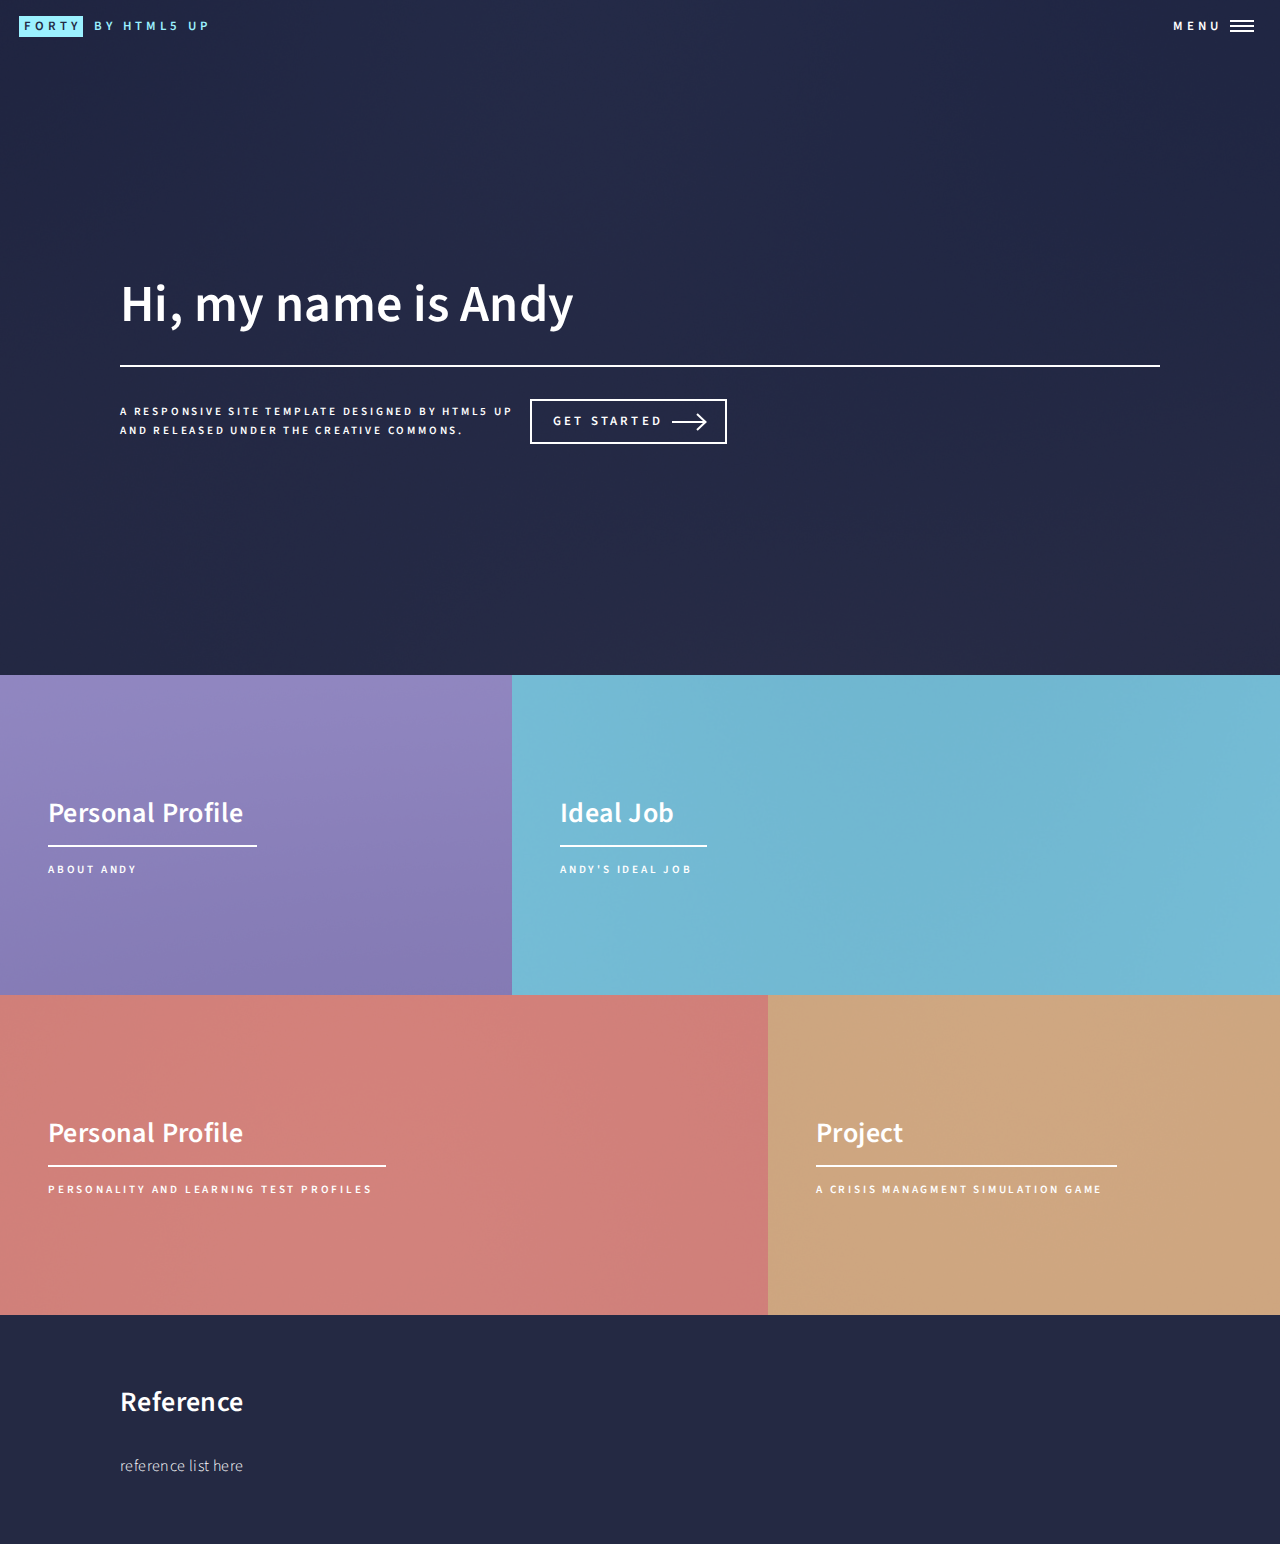
==== index.html @ 110678a3 "Content" ====
<!DOCTYPE HTML>
<!--
	Forty by HTML5 UP
	html5up.net | @ajlkn
	Free for personal and commercial use under the CCA 3.0 license (html5up.net/license)
-->
<html>
	<head>

		<title>Andy Morrell </title>
		<meta charset="utf-8" />
		<meta name="viewport" content="width=device-width, initial-scale=1, user-scalable=no" />
		<link rel="stylesheet" href="assets/css/main.css" />
		<noscript><link rel="stylesheet" href="assets/css/noscript.css" /></noscript>
	</head>
	<body class="is-preload">

		<!-- Wrapper -->
			<div id="wrapper">

				<!-- Header -->
				
					<header id="header" class="alt">
						<a href="index.html" class="logo"><strong>Forty</strong> <span>by HTML5 UP</span></a>
						<nav>
							<a href="#menu">Menu</a>
						</nav>
					</header>
				
				<!-- Menu -->
					<nav id="menu">
						<ul class="links">
							<li><a href="index.html">Home</a></li>
							<li><a href="landing.html">Personal Profile</a></li>
							<li><a href="job.html">Ideal Job</a></li>
							<li><a href="test.html">Personal Profile</a></li>
							<li><a href="project.html">Project</a></li>
						</ul>
					</nav>
				<!-- Banner -->
					<section id="banner" class="major">
						<div class="inner">
							<header class="major">
								<h1>Hi, my name is Andy</h1>
							</header>
							<div class="content">
								<p>A responsive site template designed by HTML5 UP<br />
								and released under the Creative Commons.</p>
								<ul class="actions">
									<li><a href="#one" class="button next scrolly">Get Started</a></li>
								</ul>
							</div>
						</div>
					</section>

				<!-- Main -->
					<div id="main">

						<!-- One -->
							<section id="one" class="tiles">
								<article>
									<span class="image">
										<img src="images/pic03.jpg" alt="" />
									</span>
									<header class="major">
										<h3><a href="landing.html" class="link">Personal Profile</a></h3>
										<p>About Andy</p>
									</header>
								</article>
								<article>
									<span class="image">
										<img src="images/pic04.jpg" alt="" />
									</span>
									<header class="major">
										<h3><a href="landing.html" class="link">Ideal Job</a></h3>
										<p>Andy's ideal job</p>
									</header>
								</article>
								<article>
									<span class="image">
										<img src="images/pic06.jpg" alt="" />
									</span>
									<header class="major">
										<h3><a href="landing.html" class="link">Personal Profile</a></h3>
										<p>Personality and learning test profiles</p>
									</header>
								</article>								
								<article>
									<span class="image">
										<img src="images/pic05.jpg" alt="" />
									</span>
									<header class="major">
										<h3><a href="landing.html" class="link">Project</a></h3>
										<p>A crisis managment simulation game</p>
									</header>
								</article>
							</section>
					</div>
				<!-- Footer -->
					<footer id="footer">
						<div class="inner">
							<header class="minor">
								<h2>Reference</h2>
							</header>
							<p>reference list here</p>
						</div>
					</footer>
			</div>

		<!-- Scripts -->
			<script src="assets/js/jquery.min.js"></script>
			<script src="assets/js/jquery.scrolly.min.js"></script>
			<script src="assets/js/jquery.scrollex.min.js"></script>
			<script src="assets/js/browser.min.js"></script>
			<script src="assets/js/breakpoints.min.js"></script>
			<script src="assets/js/util.js"></script>
			<script src="assets/js/main.js"></script>

	</body>
</html>
---- assets/css/main.css ----
@import url(fontawesome-all.min.css);
@import url("https://fonts.googleapis.com/css?family=Source+Sans+Pro:300,300italic,600,600italic");

/*
	Forty by HTML5 UP
	html5up.net | @ajlkn
	Free for personal and commercial use under the CCA 3.0 license (html5up.net/license)
*/

html, body, div, span, applet, object,
iframe, h1, h2, h3, h4, h5, h6, p, blockquote,
pre, a, abbr, acronym, address, big, cite,
code, del, dfn, em, img, ins, kbd, q, s, samp,
small, strike, strong, sub, sup, tt, var, b,
u, i, center, dl, dt, dd, ol, ul, li, fieldset,
form, label, legend, table, caption, tbody,
tfoot, thead, tr, th, td, article, aside,
canvas, details, embed, figure, figcaption,
footer, header, hgroup, menu, nav, output, ruby,
section, summary, time, mark, audio, video {
	margin: 0;
	padding: 0;
	border: 0;
	font-size: 100%;
	font: inherit;
	vertical-align: baseline;}

article, aside, details, figcaption, figure,
footer, header, hgroup, menu, nav, section {
	display: block;}

body {
	line-height: 1;
}

ol, ul {
	list-style: none;
}

blockquote, q {
	quotes: none;
}

	blockquote:before, blockquote:after, q:before, q:after {
		content: '';
		content: none;
	}

table {
	border-collapse: collapse;
	border-spacing: 0;
}

body {
	-webkit-text-size-adjust: none;
}

mark {
	background-color: transparent;
	color: inherit;
}

input::-moz-focus-inner {
	border: 0;
	padding: 0;
}

input, select, textarea {
	-moz-appearance: none;
	-webkit-appearance: none;
	-ms-appearance: none;
	appearance: none;
}

/* Basic */

	@-ms-viewport {
		width: device-width;
	}

	body {
		-ms-overflow-style: scrollbar;
	}

	@media screen and (max-width: 480px) {

		html, body {
			min-width: 320px;
		}

	}

	html {
		box-sizing: border-box;
	}

	*, *:before, *:after {
		box-sizing: inherit;
	}

	body {
		background: #242943;
	}

		body.is-preload *, body.is-preload *:before, body.is-preload *:after {
			-moz-animation: none !important;
			-webkit-animation: none !important;
			-ms-animation: none !important;
			animation: none !important;
			-moz-transition: none !important;
			-webkit-transition: none !important;
			-ms-transition: none !important;
			transition: none !important;
		}

/* Type */

	body, input, select, textarea {
		color: #ffffff;
		font-family: "Source Sans Pro", Helvetica, sans-serif;
		font-size: 17pt;
		font-weight: 300;
		letter-spacing: 0.025em;
		line-height: 1.65;
	}

		@media screen and (max-width: 1680px) {

			body, input, select, textarea {
				font-size: 14pt;
			}

		}

		@media screen and (max-width: 1280px) {

			body, input, select, textarea {
				font-size: 12pt;
			}

		}

		@media screen and (max-width: 360px) {

			body, input, select, textarea {
				font-size: 11pt;
			}

		}

	a {
		-moz-transition: color 0.2s ease-in-out, border-bottom-color 0.2s ease-in-out;
		-webkit-transition: color 0.2s ease-in-out, border-bottom-color 0.2s ease-in-out;
		-ms-transition: color 0.2s ease-in-out, border-bottom-color 0.2s ease-in-out;
		transition: color 0.2s ease-in-out, border-bottom-color 0.2s ease-in-out;
		border-bottom: dotted 1px;
		color: inherit;
		text-decoration: none;
	}

		a:hover {
			border-bottom-color: transparent;
			color: #9bf1ff !important;
		}

		a:active {
			color: #53e3fb !important;
		}

	strong, b {
		color: #ffffff;
		font-weight: 600;
	}

	em, i {
		font-style: italic;
	}

	p {
		margin: 0 0 2em 0;
	}

	h1, h2, h3, h4, h5, h6 {
		color: #ffffff;
		font-weight: 600;
		line-height: 1.65;
		margin: 0 0 1em 0;
	}

		h1 a, h2 a, h3 a, h4 a, h5 a, h6 a {
			color: inherit;
			border-bottom: 0;
		}

	h1 {
		font-size: 2.5em;
	}

	h2 {
		font-size: 1.75em;
	}

	h3 {
		font-size: 1.35em;
	}

	h4 {
		font-size: 1.1em;
	}

	h5 {
		font-size: 0.9em;
	}

	h6 {
		font-size: 0.7em;
	}

	@media screen and (max-width: 736px) {

		h1 {
			font-size: 2em;
		}

		h2 {
			font-size: 1.5em;
		}

		h3 {
			font-size: 1.25em;
		}

	}

	sub {
		font-size: 0.8em;
		position: relative;
		top: 0.5em;
	}

	sup {
		font-size: 0.8em;
		position: relative;
		top: -0.5em;
	}

	blockquote {
		border-left: solid 4px rgba(212, 212, 255, 0.1);
		font-style: italic;
		margin: 0 0 2em 0;
		padding: 0.5em 0 0.5em 2em;
	}

	code {
		background: rgba(212, 212, 255, 0.035);
		font-family: "Courier New", monospace;
		font-size: 0.9em;
		margin: 0 0.25em;
		padding: 0.25em 0.65em;
	}

	pre {
		-webkit-overflow-scrolling: touch;
		font-family: "Courier New", monospace;
		font-size: 0.9em;
		margin: 0 0 2em 0;
	}

		pre code {
			display: block;
			line-height: 1.75;
			padding: 1em 1.5em;
			overflow-x: auto;
		}

	hr {
		border: 0;
		border-bottom: solid 1px rgba(212, 212, 255, 0.1);
		margin: 2em 0;
	}

		hr.major {
			margin: 3em 0;
		}

	.align-left {
		text-align: left;
	}

	.align-center {
		text-align: center;
	}

	.align-right {
		text-align: right;
	}

/* Row */

	.row {
		display: flex;
		flex-wrap: wrap;
		box-sizing: border-box;
		align-items: stretch;
	}

		.row > * {
			box-sizing: border-box;
		}

		.row.gtr-uniform > * > :last-child {
			margin-bottom: 0;
		}

		.row.aln-left {
			justify-content: flex-start;
		}

		.row.aln-center {
			justify-content: center;
		}

		.row.aln-right {
			justify-content: flex-end;
		}

		.row.aln-top {
			align-items: flex-start;
		}

		.row.aln-middle {
			align-items: center;
		}

		.row.aln-bottom {
			align-items: flex-end;
		}

		.row > .imp {
			order: -1;
		}

		.row > .col-1 {
			width: 8.33333%;
		}

		.row > .off-1 {
			margin-left: 8.33333%;
		}

		.row > .col-2 {
			width: 16.66667%;
		}

		.row > .off-2 {
			margin-left: 16.66667%;
		}

		.row > .col-3 {
			width: 25%;
		}

		.row > .off-3 {
			margin-left: 25%;
		}

		.row > .col-4 {
			width: 33.33333%;
		}

		.row > .off-4 {
			margin-left: 33.33333%;
		}

		.row > .col-5 {
			width: 41.66667%;
		}

		.row > .off-5 {
			margin-left: 41.66667%;
		}

		.row > .col-6 {
			width: 50%;
		}

		.row > .off-6 {
			margin-left: 50%;
		}

		.row > .col-7 {
			width: 58.33333%;
		}

		.row > .off-7 {
			margin-left: 58.33333%;
		}

		.row > .col-8 {
			width: 66.66667%;
		}

		.row > .off-8 {
			margin-left: 66.66667%;
		}

		.row > .col-9 {
			width: 75%;
		}

		.row > .off-9 {
			margin-left: 75%;
		}

		.row > .col-10 {
			width: 83.33333%;
		}

		.row > .off-10 {
			margin-left: 83.33333%;
		}

		.row > .col-11 {
			width: 91.66667%;
		}

		.row > .off-11 {
			margin-left: 91.66667%;
		}

		.row > .col-12 {
			width: 100%;
		}

		.row > .off-12 {
			margin-left: 100%;
		}

		.row.gtr-0 {
			margin-top: 0;
			margin-left: 0em;
		}

			.row.gtr-0 > * {
				padding: 0 0 0 0em;
			}

			.row.gtr-0.gtr-uniform {
				margin-top: 0em;
			}

				.row.gtr-0.gtr-uniform > * {
					padding-top: 0em;
				}

		.row.gtr-25 {
			margin-top: 0;
			margin-left: -0.5em;
		}

			.row.gtr-25 > * {
				padding: 0 0 0 0.5em;
			}

			.row.gtr-25.gtr-uniform {
				margin-top: -0.5em;
			}

				.row.gtr-25.gtr-uniform > * {
					padding-top: 0.5em;
				}

		.row.gtr-50 {
			margin-top: 0;
			margin-left: -1em;
		}

			.row.gtr-50 > * {
				padding: 0 0 0 1em;
			}

			.row.gtr-50.gtr-uniform {
				margin-top: -1em;
			}

				.row.gtr-50.gtr-uniform > * {
					padding-top: 1em;
				}

		.row {
			margin-top: 0;
			margin-left: -2em;
		}

			.row > * {
				padding: 0 0 0 2em;
			}

			.row.gtr-uniform {
				margin-top: -2em;
			}

				.row.gtr-uniform > * {
					padding-top: 2em;
				}

		.row.gtr-150 {
			margin-top: 0;
			margin-left: -3em;
		}

			.row.gtr-150 > * {
				padding: 0 0 0 3em;
			}

			.row.gtr-150.gtr-uniform {
				margin-top: -3em;
			}

				.row.gtr-150.gtr-uniform > * {
					padding-top: 3em;
				}

		.row.gtr-200 {
			margin-top: 0;
			margin-left: -4em;
		}

			.row.gtr-200 > * {
				padding: 0 0 0 4em;
			}

			.row.gtr-200.gtr-uniform {
				margin-top: -4em;
			}

				.row.gtr-200.gtr-uniform > * {
					padding-top: 4em;
				}

		@media screen and (max-width: 1680px) {

			.row {
				display: flex;
				flex-wrap: wrap;
				box-sizing: border-box;
				align-items: stretch;
			}

				.row > * {
					box-sizing: border-box;
				}

				.row.gtr-uniform > * > :last-child {
					margin-bottom: 0;
				}

				.row.aln-left {
					justify-content: flex-start;
				}

				.row.aln-center {
					justify-content: center;
				}

				.row.aln-right {
					justify-content: flex-end;
				}

				.row.aln-top {
					align-items: flex-start;
				}

				.row.aln-middle {
					align-items: center;
				}

				.row.aln-bottom {
					align-items: flex-end;
				}

				.row > .imp-xlarge {
					order: -1;
				}

				.row > .col-1-xlarge {
					width: 8.33333%;
				}

				.row > .off-1-xlarge {
					margin-left: 8.33333%;
				}

				.row > .col-2-xlarge {
					width: 16.66667%;
				}

				.row > .off-2-xlarge {
					margin-left: 16.66667%;
				}

				.row > .col-3-xlarge {
					width: 25%;
				}

				.row > .off-3-xlarge {
					margin-left: 25%;
				}

				.row > .col-4-xlarge {
					width: 33.33333%;
				}

				.row > .off-4-xlarge {
					margin-left: 33.33333%;
				}

				.row > .col-5-xlarge {
					width: 41.66667%;
				}

				.row > .off-5-xlarge {
					margin-left: 41.66667%;
				}

				.row > .col-6-xlarge {
					width: 50%;
				}

				.row > .off-6-xlarge {
					margin-left: 50%;
				}

				.row > .col-7-xlarge {
					width: 58.33333%;
				}

				.row > .off-7-xlarge {
					margin-left: 58.33333%;
				}

				.row > .col-8-xlarge {
					width: 66.66667%;
				}

				.row > .off-8-xlarge {
					margin-left: 66.66667%;
				}

				.row > .col-9-xlarge {
					width: 75%;
				}

				.row > .off-9-xlarge {
					margin-left: 75%;
				}

				.row > .col-10-xlarge {
					width: 83.33333%;
				}

				.row > .off-10-xlarge {
					margin-left: 83.33333%;
				}

				.row > .col-11-xlarge {
					width: 91.66667%;
				}

				.row > .off-11-xlarge {
					margin-left: 91.66667%;
				}

				.row > .col-12-xlarge {
					width: 100%;
				}

				.row > .off-12-xlarge {
					margin-left: 100%;
				}

				.row.gtr-0 {
					margin-top: 0;
					margin-left: 0em;
				}

					.row.gtr-0 > * {
						padding: 0 0 0 0em;
					}

					.row.gtr-0.gtr-uniform {
						margin-top: 0em;
					}

						.row.gtr-0.gtr-uniform > * {
							padding-top: 0em;
						}

				.row.gtr-25 {
					margin-top: 0;
					margin-left: -0.5em;
				}

					.row.gtr-25 > * {
						padding: 0 0 0 0.5em;
					}

					.row.gtr-25.gtr-uniform {
						margin-top: -0.5em;
					}

						.row.gtr-25.gtr-uniform > * {
							padding-top: 0.5em;
						}

				.row.gtr-50 {
					margin-top: 0;
					margin-left: -1em;
				}

					.row.gtr-50 > * {
						padding: 0 0 0 1em;
					}

					.row.gtr-50.gtr-uniform {
						margin-top: -1em;
					}

						.row.gtr-50.gtr-uniform > * {
							padding-top: 1em;
						}

				.row {
					margin-top: 0;
					margin-left: -2em;
				}

					.row > * {
						padding: 0 0 0 2em;
					}

					.row.gtr-uniform {
						margin-top: -2em;
					}

						.row.gtr-uniform > * {
							padding-top: 2em;
						}

				.row.gtr-150 {
					margin-top: 0;
					margin-left: -3em;
				}

					.row.gtr-150 > * {
						padding: 0 0 0 3em;
					}

					.row.gtr-150.gtr-uniform {
						margin-top: -3em;
					}

						.row.gtr-150.gtr-uniform > * {
							padding-top: 3em;
						}

				.row.gtr-200 {
					margin-top: 0;
					margin-left: -4em;
				}

					.row.gtr-200 > * {
						padding: 0 0 0 4em;
					}

					.row.gtr-200.gtr-uniform {
						margin-top: -4em;
					}

						.row.gtr-200.gtr-uniform > * {
							padding-top: 4em;
						}

		}

		@media screen and (max-width: 1280px) {

			.row {
				display: flex;
				flex-wrap: wrap;
				box-sizing: border-box;
				align-items: stretch;
			}

				.row > * {
					box-sizing: border-box;
				}

				.row.gtr-uniform > * > :last-child {
					margin-bottom: 0;
				}

				.row.aln-left {
					justify-content: flex-start;
				}

				.row.aln-center {
					justify-content: center;
				}

				.row.aln-right {
					justify-content: flex-end;
				}

				.row.aln-top {
					align-items: flex-start;
				}

				.row.aln-middle {
					align-items: center;
				}

				.row.aln-bottom {
					align-items: flex-end;
				}

				.row > .imp-large {
					order: -1;
				}

				.row > .col-1-large {
					width: 8.33333%;
				}

				.row > .off-1-large {
					margin-left: 8.33333%;
				}

				.row > .col-2-large {
					width: 16.66667%;
				}

				.row > .off-2-large {
					margin-left: 16.66667%;
				}

				.row > .col-3-large {
					width: 25%;
				}

				.row > .off-3-large {
					margin-left: 25%;
				}

				.row > .col-4-large {
					width: 33.33333%;
				}

				.row > .off-4-large {
					margin-left: 33.33333%;
				}

				.row > .col-5-large {
					width: 41.66667%;
				}

				.row > .off-5-large {
					margin-left: 41.66667%;
				}

				.row > .col-6-large {
					width: 50%;
				}

				.row > .off-6-large {
					margin-left: 50%;
				}

				.row > .col-7-large {
					width: 58.33333%;
				}

				.row > .off-7-large {
					margin-left: 58.33333%;
				}

				.row > .col-8-large {
					width: 66.66667%;
				}

				.row > .off-8-large {
					margin-left: 66.66667%;
				}

				.row > .col-9-large {
					width: 75%;
				}

				.row > .off-9-large {
					margin-left: 75%;
				}

				.row > .col-10-large {
					width: 83.33333%;
				}

				.row > .off-10-large {
					margin-left: 83.33333%;
				}

				.row > .col-11-large {
					width: 91.66667%;
				}

				.row > .off-11-large {
					margin-left: 91.66667%;
				}

				.row > .col-12-large {
					width: 100%;
				}

				.row > .off-12-large {
					margin-left: 100%;
				}

				.row.gtr-0 {
					margin-top: 0;
					margin-left: 0em;
				}

					.row.gtr-0 > * {
						padding: 0 0 0 0em;
					}

					.row.gtr-0.gtr-uniform {
						margin-top: 0em;
					}

						.row.gtr-0.gtr-uniform > * {
							padding-top: 0em;
						}

				.row.gtr-25 {
					margin-top: 0;
					margin-left: -0.375em;
				}

					.row.gtr-25 > * {
						padding: 0 0 0 0.375em;
					}

					.row.gtr-25.gtr-uniform {
						margin-top: -0.375em;
					}

						.row.gtr-25.gtr-uniform > * {
							padding-top: 0.375em;
						}

				.row.gtr-50 {
					margin-top: 0;
					margin-left: -0.75em;
				}

					.row.gtr-50 > * {
						padding: 0 0 0 0.75em;
					}

					.row.gtr-50.gtr-uniform {
						margin-top: -0.75em;
					}

						.row.gtr-50.gtr-uniform > * {
							padding-top: 0.75em;
						}

				.row {
					margin-top: 0;
					margin-left: -1.5em;
				}

					.row > * {
						padding: 0 0 0 1.5em;
					}

					.row.gtr-uniform {
						margin-top: -1.5em;
					}

						.row.gtr-uniform > * {
							padding-top: 1.5em;
						}

				.row.gtr-150 {
					margin-top: 0;
					margin-left: -2.25em;
				}

					.row.gtr-150 > * {
						padding: 0 0 0 2.25em;
					}

					.row.gtr-150.gtr-uniform {
						margin-top: -2.25em;
					}

						.row.gtr-150.gtr-uniform > * {
							padding-top: 2.25em;
						}

				.row.gtr-200 {
					margin-top: 0;
					margin-left: -3em;
				}

					.row.gtr-200 > * {
						padding: 0 0 0 3em;
					}

					.row.gtr-200.gtr-uniform {
						margin-top: -3em;
					}

						.row.gtr-200.gtr-uniform > * {
							padding-top: 3em;
						}

		}

		@media screen and (max-width: 980px) {

			.row {
				display: flex;
				flex-wrap: wrap;
				box-sizing: border-box;
				align-items: stretch;
			}

				.row > * {
					box-sizing: border-box;
				}

				.row.gtr-uniform > * > :last-child {
					margin-bottom: 0;
				}

				.row.aln-left {
					justify-content: flex-start;
				}

				.row.aln-center {
					justify-content: center;
				}

				.row.aln-right {
					justify-content: flex-end;
				}

				.row.aln-top {
					align-items: flex-start;
				}

				.row.aln-middle {
					align-items: center;
				}

				.row.aln-bottom {
					align-items: flex-end;
				}

				.row > .imp-medium {
					order: -1;
				}

				.row > .col-1-medium {
					width: 8.33333%;
				}

				.row > .off-1-medium {
					margin-left: 8.33333%;
				}

				.row > .col-2-medium {
					width: 16.66667%;
				}

				.row > .off-2-medium {
					margin-left: 16.66667%;
				}

				.row > .col-3-medium {
					width: 25%;
				}

				.row > .off-3-medium {
					margin-left: 25%;
				}

				.row > .col-4-medium {
					width: 33.33333%;
				}

				.row > .off-4-medium {
					margin-left: 33.33333%;
				}

				.row > .col-5-medium {
					width: 41.66667%;
				}

				.row > .off-5-medium {
					margin-left: 41.66667%;
				}

				.row > .col-6-medium {
					width: 50%;
				}

				.row > .off-6-medium {
					margin-left: 50%;
				}

				.row > .col-7-medium {
					width: 58.33333%;
				}

				.row > .off-7-medium {
					margin-left: 58.33333%;
				}

				.row > .col-8-medium {
					width: 66.66667%;
				}

				.row > .off-8-medium {
					margin-left: 66.66667%;
				}

				.row > .col-9-medium {
					width: 75%;
				}

				.row > .off-9-medium {
					margin-left: 75%;
				}

				.row > .col-10-medium {
					width: 83.33333%;
				}

				.row > .off-10-medium {
					margin-left: 83.33333%;
				}

				.row > .col-11-medium {
					width: 91.66667%;
				}

				.row > .off-11-medium {
					margin-left: 91.66667%;
				}

				.row > .col-12-medium {
					width: 100%;
				}

				.row > .off-12-medium {
					margin-left: 100%;
				}

				.row.gtr-0 {
					margin-top: 0;
					margin-left: 0em;
				}

					.row.gtr-0 > * {
						padding: 0 0 0 0em;
					}

					.row.gtr-0.gtr-uniform {
						margin-top: 0em;
					}

						.row.gtr-0.gtr-uniform > * {
							padding-top: 0em;
						}

				.row.gtr-25 {
					margin-top: 0;
					margin-left: -0.375em;
				}

					.row.gtr-25 > * {
						padding: 0 0 0 0.375em;
					}

					.row.gtr-25.gtr-uniform {
						margin-top: -0.375em;
					}

						.row.gtr-25.gtr-uniform > * {
							padding-top: 0.375em;
						}

				.row.gtr-50 {
					margin-top: 0;
					margin-left: -0.75em;
				}

					.row.gtr-50 > * {
						padding: 0 0 0 0.75em;
					}

					.row.gtr-50.gtr-uniform {
						margin-top: -0.75em;
					}

						.row.gtr-50.gtr-uniform > * {
							padding-top: 0.75em;
						}

				.row {
					margin-top: 0;
					margin-left: -1.5em;
				}

					.row > * {
						padding: 0 0 0 1.5em;
					}

					.row.gtr-uniform {
						margin-top: -1.5em;
					}

						.row.gtr-uniform > * {
							padding-top: 1.5em;
						}

				.row.gtr-150 {
					margin-top: 0;
					margin-left: -2.25em;
				}

					.row.gtr-150 > * {
						padding: 0 0 0 2.25em;
					}

					.row.gtr-150.gtr-uniform {
						margin-top: -2.25em;
					}

						.row.gtr-150.gtr-uniform > * {
							padding-top: 2.25em;
						}

				.row.gtr-200 {
					margin-top: 0;
					margin-left: -3em;
				}

					.row.gtr-200 > * {
						padding: 0 0 0 3em;
					}

					.row.gtr-200.gtr-uniform {
						margin-top: -3em;
					}

						.row.gtr-200.gtr-uniform > * {
							padding-top: 3em;
						}

		}

		@media screen and (max-width: 736px) {

			.row {
				display: flex;
				flex-wrap: wrap;
				box-sizing: border-box;
				align-items: stretch;
			}

				.row > * {
					box-sizing: border-box;
				}

				.row.gtr-uniform > * > :last-child {
					margin-bottom: 0;
				}

				.row.aln-left {
					justify-content: flex-start;
				}

				.row.aln-center {
					justify-content: center;
				}

				.row.aln-right {
					justify-content: flex-end;
				}

				.row.aln-top {
					align-items: flex-start;
				}

				.row.aln-middle {
					align-items: center;
				}

				.row.aln-bottom {
					align-items: flex-end;
				}

				.row > .imp-small {
					order: -1;
				}

				.row > .col-1-small {
					width: 8.33333%;
				}

				.row > .off-1-small {
					margin-left: 8.33333%;
				}

				.row > .col-2-small {
					width: 16.66667%;
				}

				.row > .off-2-small {
					margin-left: 16.66667%;
				}

				.row > .col-3-small {
					width: 25%;
				}

				.row > .off-3-small {
					margin-left: 25%;
				}

				.row > .col-4-small {
					width: 33.33333%;
				}

				.row > .off-4-small {
					margin-left: 33.33333%;
				}

				.row > .col-5-small {
					width: 41.66667%;
				}

				.row > .off-5-small {
					margin-left: 41.66667%;
				}

				.row > .col-6-small {
					width: 50%;
				}

				.row > .off-6-small {
					margin-left: 50%;
				}

				.row > .col-7-small {
					width: 58.33333%;
				}

				.row > .off-7-small {
					margin-left: 58.33333%;
				}

				.row > .col-8-small {
					width: 66.66667%;
				}

				.row > .off-8-small {
					margin-left: 66.66667%;
				}

				.row > .col-9-small {
					width: 75%;
				}

				.row > .off-9-small {
					margin-left: 75%;
				}

				.row > .col-10-small {
					width: 83.33333%;
				}

				.row > .off-10-small {
					margin-left: 83.33333%;
				}

				.row > .col-11-small {
					width: 91.66667%;
				}

				.row > .off-11-small {
					margin-left: 91.66667%;
				}

				.row > .col-12-small {
					width: 100%;
				}

				.row > .off-12-small {
					margin-left: 100%;
				}

				.row.gtr-0 {
					margin-top: 0;
					margin-left: 0em;
				}

					.row.gtr-0 > * {
						padding: 0 0 0 0em;
					}

					.row.gtr-0.gtr-uniform {
						margin-top: 0em;
					}

						.row.gtr-0.gtr-uniform > * {
							padding-top: 0em;
						}

				.row.gtr-25 {
					margin-top: 0;
					margin-left: -0.3125em;
				}

					.row.gtr-25 > * {
						padding: 0 0 0 0.3125em;
					}

					.row.gtr-25.gtr-uniform {
						margin-top: -0.3125em;
					}

						.row.gtr-25.gtr-uniform > * {
							padding-top: 0.3125em;
						}

				.row.gtr-50 {
					margin-top: 0;
					margin-left: -0.625em;
				}

					.row.gtr-50 > * {
						padding: 0 0 0 0.625em;
					}

					.row.gtr-50.gtr-uniform {
						margin-top: -0.625em;
					}

						.row.gtr-50.gtr-uniform > * {
							padding-top: 0.625em;
						}

				.row {
					margin-top: 0;
					margin-left: -1.25em;
				}

					.row > * {
						padding: 0 0 0 1.25em;
					}

					.row.gtr-uniform {
						margin-top: -1.25em;
					}

						.row.gtr-uniform > * {
							padding-top: 1.25em;
						}

				.row.gtr-150 {
					margin-top: 0;
					margin-left: -1.875em;
				}

					.row.gtr-150 > * {
						padding: 0 0 0 1.875em;
					}

					.row.gtr-150.gtr-uniform {
						margin-top: -1.875em;
					}

						.row.gtr-150.gtr-uniform > * {
							padding-top: 1.875em;
						}

				.row.gtr-200 {
					margin-top: 0;
					margin-left: -2.5em;
				}

					.row.gtr-200 > * {
						padding: 0 0 0 2.5em;
					}

					.row.gtr-200.gtr-uniform {
						margin-top: -2.5em;
					}

						.row.gtr-200.gtr-uniform > * {
							padding-top: 2.5em;
						}

		}

		@media screen and (max-width: 480px) {

			.row {
				display: flex;
				flex-wrap: wrap;
				box-sizing: border-box;
				align-items: stretch;
			}

				.row > * {
					box-sizing: border-box;
				}

				.row.gtr-uniform > * > :last-child {
					margin-bottom: 0;
				}

				.row.aln-left {
					justify-content: flex-start;
				}

				.row.aln-center {
					justify-content: center;
				}

				.row.aln-right {
					justify-content: flex-end;
				}

				.row.aln-top {
					align-items: flex-start;
				}

				.row.aln-middle {
					align-items: center;
				}

				.row.aln-bottom {
					align-items: flex-end;
				}

				.row > .imp-xsmall {
					order: -1;
				}

				.row > .col-1-xsmall {
					width: 8.33333%;
				}

				.row > .off-1-xsmall {
					margin-left: 8.33333%;
				}

				.row > .col-2-xsmall {
					width: 16.66667%;
				}

				.row > .off-2-xsmall {
					margin-left: 16.66667%;
				}

				.row > .col-3-xsmall {
					width: 25%;
				}

				.row > .off-3-xsmall {
					margin-left: 25%;
				}

				.row > .col-4-xsmall {
					width: 33.33333%;
				}

				.row > .off-4-xsmall {
					margin-left: 33.33333%;
				}

				.row > .col-5-xsmall {
					width: 41.66667%;
				}

				.row > .off-5-xsmall {
					margin-left: 41.66667%;
				}

				.row > .col-6-xsmall {
					width: 50%;
				}

				.row > .off-6-xsmall {
					margin-left: 50%;
				}

				.row > .col-7-xsmall {
					width: 58.33333%;
				}

				.row > .off-7-xsmall {
					margin-left: 58.33333%;
				}

				.row > .col-8-xsmall {
					width: 66.66667%;
				}

				.row > .off-8-xsmall {
					margin-left: 66.66667%;
				}

				.row > .col-9-xsmall {
					width: 75%;
				}

				.row > .off-9-xsmall {
					margin-left: 75%;
				}

				.row > .col-10-xsmall {
					width: 83.33333%;
				}

				.row > .off-10-xsmall {
					margin-left: 83.33333%;
				}

				.row > .col-11-xsmall {
					width: 91.66667%;
				}

				.row > .off-11-xsmall {
					margin-left: 91.66667%;
				}

				.row > .col-12-xsmall {
					width: 100%;
				}

				.row > .off-12-xsmall {
					margin-left: 100%;
				}

				.row.gtr-0 {
					margin-top: 0;
					margin-left: 0em;
				}

					.row.gtr-0 > * {
						padding: 0 0 0 0em;
					}

					.row.gtr-0.gtr-uniform {
						margin-top: 0em;
					}

						.row.gtr-0.gtr-uniform > * {
							padding-top: 0em;
						}

				.row.gtr-25 {
					margin-top: 0;
					margin-left: -0.3125em;
				}

					.row.gtr-25 > * {
						padding: 0 0 0 0.3125em;
					}

					.row.gtr-25.gtr-uniform {
						margin-top: -0.3125em;
					}

						.row.gtr-25.gtr-uniform > * {
							padding-top: 0.3125em;
						}

				.row.gtr-50 {
					margin-top: 0;
					margin-left: -0.625em;
				}

					.row.gtr-50 > * {
						padding: 0 0 0 0.625em;
					}

					.row.gtr-50.gtr-uniform {
						margin-top: -0.625em;
					}

						.row.gtr-50.gtr-uniform > * {
							padding-top: 0.625em;
						}

				.row {
					margin-top: 0;
					margin-left: -1.25em;
				}

					.row > * {
						padding: 0 0 0 1.25em;
					}

					.row.gtr-uniform {
						margin-top: -1.25em;
					}

						.row.gtr-uniform > * {
							padding-top: 1.25em;
						}

				.row.gtr-150 {
					margin-top: 0;
					margin-left: -1.875em;
				}

					.row.gtr-150 > * {
						padding: 0 0 0 1.875em;
					}

					.row.gtr-150.gtr-uniform {
						margin-top: -1.875em;
					}

						.row.gtr-150.gtr-uniform > * {
							padding-top: 1.875em;
						}

				.row.gtr-200 {
					margin-top: 0;
					margin-left: -2.5em;
				}

					.row.gtr-200 > * {
						padding: 0 0 0 2.5em;
					}

					.row.gtr-200.gtr-uniform {
						margin-top: -2.5em;
					}

						.row.gtr-200.gtr-uniform > * {
							padding-top: 2.5em;
						}

		}

/* Section/Article */

	section.special, article.special {
		text-align: center;
	}

	header.major {
		width: -moz-max-content;
		width: -webkit-max-content;
		width: -ms-max-content;
		width: max-content;
		margin-bottom: 2em;
	}

		header.major > :first-child {
			margin-bottom: 0;
			width: calc(100% + 0.5em);
		}

			header.major > :first-child:after {
				content: '';
				background-color: #ffffff;
				display: block;
				height: 2px;
				margin: 0.325em 0 0.5em 0;
				width: 100%;
			}

		header.major > p {
			font-size: 0.7em;
			font-weight: 600;
			letter-spacing: 0.25em;
			margin-bottom: 0;
			text-transform: uppercase;
		}

		body.is-ie header.major > :first-child:after {
			max-width: 9em;
		}

		body.is-ie header.major > h1:after {
			max-width: 100% !important;
		}

	@media screen and (max-width: 736px) {

		header.major > p br {
			display: none;
		}

	}

/* Form */

	form {
		margin: 0 0 2em 0;
	}

		form > :last-child {
			margin-bottom: 0;
		}

		form > .fields {
			display: -moz-flex;
			display: -webkit-flex;
			display: -ms-flex;
			display: flex;
			-moz-flex-wrap: wrap;
			-webkit-flex-wrap: wrap;
			-ms-flex-wrap: wrap;
			flex-wrap: wrap;
			width: calc(100% + 3em);
			margin: -1.5em 0 2em -1.5em;
		}

			form > .fields > .field {
				-moz-flex-grow: 0;
				-webkit-flex-grow: 0;
				-ms-flex-grow: 0;
				flex-grow: 0;
				-moz-flex-shrink: 0;
				-webkit-flex-shrink: 0;
				-ms-flex-shrink: 0;
				flex-shrink: 0;
				padding: 1.5em 0 0 1.5em;
				width: calc(100% - 1.5em);
			}

				form > .fields > .field.half {
					width: calc(50% - 0.75em);
				}

				form > .fields > .field.third {
					width: calc(100%/3 - 0.5em);
				}

				form > .fields > .field.quarter {
					width: calc(25% - 0.375em);
				}

		@media screen and (max-width: 480px) {

			form > .fields {
				width: calc(100% + 3em);
				margin: -1.5em 0 2em -1.5em;
			}

				form > .fields > .field {
					padding: 1.5em 0 0 1.5em;
					width: calc(100% - 1.5em);
				}

					form > .fields > .field.half {
						width: calc(100% - 1.5em);
					}

					form > .fields > .field.third {
						width: calc(100% - 1.5em);
					}

					form > .fields > .field.quarter {
						width: calc(100% - 1.5em);
					}

		}

	label {
		color: #ffffff;
		display: block;
		font-size: 0.8em;
		font-weight: 600;
		letter-spacing: 0.25em;
		margin: 0 0 1em 0;
		text-transform: uppercase;
	}

	input[type="text"],
	input[type="password"],
	input[type="email"],
	input[type="tel"],
	input[type="search"],
	input[type="url"],
	select,
	textarea {
		-moz-appearance: none;
		-webkit-appearance: none;
		-ms-appearance: none;
		appearance: none;
		background: rgba(212, 212, 255, 0.035);
		border: none;
		border-radius: 0;
		color: inherit;
		display: block;
		outline: 0;
		padding: 0 1em;
		text-decoration: none;
		width: 100%;
	}

		input[type="text"]:invalid,
		input[type="password"]:invalid,
		input[type="email"]:invalid,
		input[type="tel"]:invalid,
		input[type="search"]:invalid,
		input[type="url"]:invalid,
		select:invalid,
		textarea:invalid {
			box-shadow: none;
		}

		input[type="text"]:focus,
		input[type="password"]:focus,
		input[type="email"]:focus,
		input[type="tel"]:focus,
		input[type="search"]:focus,
		input[type="url"]:focus,
		select:focus,
		textarea:focus {
			border-color: #9bf1ff;
			box-shadow: 0 0 0 2px #9bf1ff;
		}

	select {
		background-image: url("data:image/svg+xml;charset=utf8,%3Csvg xmlns='http://www.w3.org/2000/svg' width='40' height='40' preserveAspectRatio='none' viewBox='0 0 40 40'%3E%3Cpath d='M9.4,12.3l10.4,10.4l10.4-10.4c0.2-0.2,0.5-0.4,0.9-0.4c0.3,0,0.6,0.1,0.9,0.4l3.3,3.3c0.2,0.2,0.4,0.5,0.4,0.9 c0,0.4-0.1,0.6-0.4,0.9L20.7,31.9c-0.2,0.2-0.5,0.4-0.9,0.4c-0.3,0-0.6-0.1-0.9-0.4L4.3,17.3c-0.2-0.2-0.4-0.5-0.4-0.9 c0-0.4,0.1-0.6,0.4-0.9l3.3-3.3c0.2-0.2,0.5-0.4,0.9-0.4S9.1,12.1,9.4,12.3z' fill='rgba(212, 212, 255, 0.1)' /%3E%3C/svg%3E");
		background-size: 1.25rem;
		background-repeat: no-repeat;
		background-position: calc(100% - 1rem) center;
		height: 2.75em;
		padding-right: 2.75em;
		text-overflow: ellipsis;
	}

		select option {
			color: #ffffff;
			background: #242943;
		}

		select:focus::-ms-value {
			background-color: transparent;
		}

		select::-ms-expand {
			display: none;
		}

	input[type="text"],
	input[type="password"],
	input[type="email"],
	input[type="tel"],
	input[type="search"],
	input[type="url"],
	select {
		height: 2.75em;
	}

	textarea {
		padding: 0.75em 1em;
	}

	input[type="checkbox"],
	input[type="radio"] {
		-moz-appearance: none;
		-webkit-appearance: none;
		-ms-appearance: none;
		appearance: none;
		display: block;
		float: left;
		margin-right: -2em;
		opacity: 0;
		width: 1em;
		z-index: -1;
	}

		input[type="checkbox"] + label,
		input[type="radio"] + label {
			text-decoration: none;
			color: #ffffff;
			cursor: pointer;
			display: inline-block;
			font-weight: 300;
			padding-left: 2.65em;
			padding-right: 0.75em;
			position: relative;
		}

			input[type="checkbox"] + label:before,
			input[type="radio"] + label:before {
				-moz-osx-font-smoothing: grayscale;
				-webkit-font-smoothing: antialiased;
				display: inline-block;
				font-style: normal;
				font-variant: normal;
				text-rendering: auto;
				line-height: 1;
				text-transform: none !important;
				font-family: 'Font Awesome 5 Free';
				font-weight: 900;
			}

			input[type="checkbox"] + label:before,
			input[type="radio"] + label:before {
				background: rgba(212, 212, 255, 0.035);
				content: '';
				display: inline-block;
				font-size: 0.8em;
				height: 2.0625em;
				left: 0;
				letter-spacing: 0;
				line-height: 2.0625em;
				position: absolute;
				text-align: center;
				top: 0;
				width: 2.0625em;
			}

		input[type="checkbox"]:checked + label:before,
		input[type="radio"]:checked + label:before {
			background: #ffffff;
			border-color: #9bf1ff;
			content: '\f00c';
			color: #242943;
		}

		input[type="checkbox"]:focus + label:before,
		input[type="radio"]:focus + label:before {
			box-shadow: 0 0 0 2px #9bf1ff;
		}

	input[type="radio"] + label:before {
		border-radius: 100%;
	}

	::-webkit-input-placeholder {
		color: rgba(244, 244, 255, 0.2) !important;
		opacity: 1.0;
	}

	:-moz-placeholder {
		color: rgba(244, 244, 255, 0.2) !important;
		opacity: 1.0;
	}

	::-moz-placeholder {
		color: rgba(244, 244, 255, 0.2) !important;
		opacity: 1.0;
	}

	:-ms-input-placeholder {
		color: rgba(244, 244, 255, 0.2) !important;
		opacity: 1.0;
	}

/* Box */

	.box {
		border: solid 1px rgba(212, 212, 255, 0.1);
		margin-bottom: 2em;
		padding: 1.5em;
	}

		.box > :last-child,
		.box > :last-child > :last-child,
		.box > :last-child > :last-child > :last-child {
			margin-bottom: 0;
		}

		.box.alt {
			border: 0;
			border-radius: 0;
			padding: 0;
		}

/* Icon */

	.icon {
		text-decoration: none;
		border-bottom: none;
		position: relative;
	}

		.icon:before {
			-moz-osx-font-smoothing: grayscale;
			-webkit-font-smoothing: antialiased;
			display: inline-block;
			font-style: normal;
			font-variant: normal;
			text-rendering: auto;
			line-height: 1;
			text-transform: none !important;
			font-family: 'Font Awesome 5 Free';
			font-weight: 400;
		}

		.icon > .label {
			display: none;
		}

		.icon:before {
			line-height: inherit;
		}

		.icon.solid:before {
			font-weight: 900;
		}

		.icon.brands:before {
			font-family: 'Font Awesome 5 Brands';
		}

		.icon.alt:before {
			background-color: #ffffff;
			border-radius: 100%;
			color: #242943;
			display: inline-block;
			height: 2em;
			line-height: 2em;
			text-align: center;
			width: 2em;
		}

	a.icon.alt:before {
		-moz-transition: background-color 0.2s ease-in-out;
		-webkit-transition: background-color 0.2s ease-in-out;
		-ms-transition: background-color 0.2s ease-in-out;
		transition: background-color 0.2s ease-in-out;
	}

	a.icon.alt:hover:before {
		background-color: #6fc3df;
	}

	a.icon.alt:active:before {
		background-color: #37a6cb;
	}

/* Image */

	.image {
		border: 0;
		display: inline-block;
		position: relative;
	}

		.image img {
			display: block;
		}

		.image.left, .image.right {
			max-width: 30%;
		}

			.image.left img, .image.right img {
				width: 100%;
			}

		.image.left {
			float: left;
			margin: 0 1.5em 1.25em 0;
			top: 0.25em;
		}

		.image.right {
			float: right;
			margin: 0 0 1.25em 1.5em;
			top: 0.25em;
		}

		.image.fit {
			display: block;
			margin: 0 0 2em 0;
			width: 100%;
		}

			.image.fit img {
				width: 100%;
			}

		.image.main {
			display: block;
			margin: 2.5em 0;
			width: 100%;
		}

			.image.main img {
				width: 100%;
			}

			@media screen and (max-width: 736px) {

				.image.main {
					margin: 1.5em 0;
				}

			}

/* List */

	ol {
		list-style: decimal;
		margin: 0 0 2em 0;
		padding-left: 1.25em;
	}

		ol li {
			padding-left: 0.25em;
		}

	ul {
		list-style: disc;
		margin: 0 0 2em 0;
		padding-left: 1em;
	}

		ul li {
			padding-left: 0.5em;
		}

		ul.alt {
			list-style: none;
			padding-left: 0;
		}

			ul.alt li {
				border-top: solid 1px rgba(212, 212, 255, 0.1);
				padding: 0.5em 0;
			}

				ul.alt li:first-child {
					border-top: 0;
					padding-top: 0;
				}

	dl {
		margin: 0 0 2em 0;
	}

		dl dt {
			display: block;
			font-weight: 600;
			margin: 0 0 1em 0;
		}

		dl dd {
			margin-left: 2em;
		}

/* Actions */

	ul.actions {
		display: -moz-flex;
		display: -webkit-flex;
		display: -ms-flex;
		display: flex;
		cursor: default;
		list-style: none;
		margin-left: -1em;
		padding-left: 0;
	}

		ul.actions li {
			padding: 0 0 0 1em;
			vertical-align: middle;
		}

		ul.actions.special {
			-moz-justify-content: center;
			-webkit-justify-content: center;
			-ms-justify-content: center;
			justify-content: center;
			width: 100%;
			margin-left: 0;
		}

			ul.actions.special li:first-child {
				padding-left: 0;
			}

		ul.actions.stacked {
			-moz-flex-direction: column;
			-webkit-flex-direction: column;
			-ms-flex-direction: column;
			flex-direction: column;
			margin-left: 0;
		}

			ul.actions.stacked li {
				padding: 1.3em 0 0 0;
			}

				ul.actions.stacked li:first-child {
					padding-top: 0;
				}

		ul.actions.fit {
			width: calc(100% + 1em);
		}

			ul.actions.fit li {
				-moz-flex-grow: 1;
				-webkit-flex-grow: 1;
				-ms-flex-grow: 1;
				flex-grow: 1;
				-moz-flex-shrink: 1;
				-webkit-flex-shrink: 1;
				-ms-flex-shrink: 1;
				flex-shrink: 1;
				width: 100%;
			}

				ul.actions.fit li > * {
					width: 100%;
				}

			ul.actions.fit.stacked {
				width: 100%;
			}

/* Icons */

	ul.icons {
		cursor: default;
		list-style: none;
		padding-left: 0;
	}

		ul.icons li {
			display: inline-block;
			padding: 0 1em 0 0;
		}

			ul.icons li:last-child {
				padding-right: 0;
			}

		@media screen and (max-width: 736px) {

			ul.icons li {
				padding: 0 0.75em 0 0;
			}

		}

/* Pagination */

	ul.pagination {
		cursor: default;
		list-style: none;
		padding-left: 0;
	}

		ul.pagination li {
			display: inline-block;
			padding-left: 0;
			vertical-align: middle;
		}

			ul.pagination li > .page {
				-moz-transition: background-color 0.2s ease-in-out, color 0.2s ease-in-out;
				-webkit-transition: background-color 0.2s ease-in-out, color 0.2s ease-in-out;
				-ms-transition: background-color 0.2s ease-in-out, color 0.2s ease-in-out;
				transition: background-color 0.2s ease-in-out, color 0.2s ease-in-out;
				border-bottom: 0;
				display: inline-block;
				font-size: 0.8em;
				font-weight: 600;
				height: 1.5em;
				line-height: 1.5em;
				margin: 0 0.125em;
				min-width: 1.5em;
				padding: 0 0.5em;
				text-align: center;
			}

				ul.pagination li > .page.active {
					background-color: #ffffff;
					color: #242943;
				}

					ul.pagination li > .page.active:hover {
						background-color: #9bf1ff;
						color: #242943 !important;
					}

					ul.pagination li > .page.active:active {
						background-color: #53e3fb;
					}

			ul.pagination li:first-child {
				padding-right: 0.75em;
			}

			ul.pagination li:last-child {
				padding-left: 0.75em;
			}

		@media screen and (max-width: 480px) {

			ul.pagination li:nth-child(n+2):nth-last-child(n+2) {
				display: none;
			}

			ul.pagination li:first-child {
				padding-right: 0;
			}

		}

/* Table */

	.table-wrapper {
		-webkit-overflow-scrolling: touch;
		overflow-x: auto;
	}

	table {
		margin: 0 0 2em 0;
		width: 100%;
	}

		table tbody tr {
			border: solid 1px rgba(212, 212, 255, 0.1);
			border-left: 0;
			border-right: 0;
		}

			table tbody tr:nth-child(2n + 1) {
				background-color: rgba(212, 212, 255, 0.035);
			}

		table td {
			padding: 0.75em 0.75em;
		}

		table th {
			color: #ffffff;
			font-size: 0.9em;
			font-weight: 600;
			padding: 0 0.75em 0.75em 0.75em;
			text-align: left;
		}

		table thead {
			border-bottom: solid 2px rgba(212, 212, 255, 0.1);
		}

		table tfoot {
			border-top: solid 2px rgba(212, 212, 255, 0.1);
		}

		table.alt {
			border-collapse: separate;
		}

			table.alt tbody tr td {
				border: solid 1px rgba(212, 212, 255, 0.1);
				border-left-width: 0;
				border-top-width: 0;
			}

				table.alt tbody tr td:first-child {
					border-left-width: 1px;
				}

			table.alt tbody tr:first-child td {
				border-top-width: 1px;
			}

			table.alt thead {
				border-bottom: 0;
			}

			table.alt tfoot {
				border-top: 0;
			}

/* Button */

	input[type="submit"],
	input[type="reset"],
	input[type="button"],
	button,
	.button {
		-moz-appearance: none;
		-webkit-appearance: none;
		-ms-appearance: none;
		appearance: none;
		-moz-transition: background-color 0.2s ease-in-out, box-shadow 0.2s ease-in-out, color 0.2s ease-in-out;
		-webkit-transition: background-color 0.2s ease-in-out, box-shadow 0.2s ease-in-out, color 0.2s ease-in-out;
		-ms-transition: background-color 0.2s ease-in-out, box-shadow 0.2s ease-in-out, color 0.2s ease-in-out;
		transition: background-color 0.2s ease-in-out, box-shadow 0.2s ease-in-out, color 0.2s ease-in-out;
		background-color: transparent;
		border: 0;
		border-radius: 0;
		box-shadow: inset 0 0 0 2px #ffffff;
		color: #ffffff;
		cursor: pointer;
		display: inline-block;
		font-size: 0.8em;
		font-weight: 600;
		height: 3.5em;
		letter-spacing: 0.25em;
		line-height: 3.5em;
		padding: 0 1.75em;
		text-align: center;
		text-decoration: none;
		text-transform: uppercase;
		white-space: nowrap;
	}

		input[type="submit"]:hover, input[type="submit"]:active,
		input[type="reset"]:hover,
		input[type="reset"]:active,
		input[type="button"]:hover,
		input[type="button"]:active,
		button:hover,
		button:active,
		.button:hover,
		.button:active {
			box-shadow: inset 0 0 0 2px #9bf1ff;
			color: #9bf1ff;
		}

		input[type="submit"]:active,
		input[type="reset"]:active,
		input[type="button"]:active,
		button:active,
		.button:active {
			background-color: rgba(155, 241, 255, 0.1);
			box-shadow: inset 0 0 0 2px #53e3fb;
			color: #53e3fb;
		}

		input[type="submit"].icon:before,
		input[type="reset"].icon:before,
		input[type="button"].icon:before,
		button.icon:before,
		.button.icon:before {
			margin-right: 0.5em;
		}

		input[type="submit"].fit,
		input[type="reset"].fit,
		input[type="button"].fit,
		button.fit,
		.button.fit {
			width: 100%;
		}

		input[type="submit"].small,
		input[type="reset"].small,
		input[type="button"].small,
		button.small,
		.button.small {
			font-size: 0.6em;
		}

		input[type="submit"].large,
		input[type="reset"].large,
		input[type="button"].large,
		button.large,
		.button.large {
			font-size: 1.25em;
			height: 3em;
			line-height: 3em;
		}

		input[type="submit"].next,
		input[type="reset"].next,
		input[type="button"].next,
		button.next,
		.button.next {
			padding-right: 4.5em;
			position: relative;
		}

			input[type="submit"].next:before, input[type="submit"].next:after,
			input[type="reset"].next:before,
			input[type="reset"].next:after,
			input[type="button"].next:before,
			input[type="button"].next:after,
			button.next:before,
			button.next:after,
			.button.next:before,
			.button.next:after {
				-moz-transition: opacity 0.2s ease-in-out;
				-webkit-transition: opacity 0.2s ease-in-out;
				-ms-transition: opacity 0.2s ease-in-out;
				transition: opacity 0.2s ease-in-out;
				background-position: center right;
				background-repeat: no-repeat;
				background-size: 36px 24px;
				content: '';
				display: block;
				height: 100%;
				position: absolute;
				right: 1.5em;
				top: 0;
				vertical-align: middle;
				width: 36px;
			}

			input[type="submit"].next:before,
			input[type="reset"].next:before,
			input[type="button"].next:before,
			button.next:before,
			.button.next:before {
				background-image: url("data:image/svg+xml;charset=utf8,%3Csvg xmlns='http://www.w3.org/2000/svg' xmlns:xlink='http://www.w3.org/1999/xlink' width='36px' height='24px' viewBox='0 0 36 24' zoomAndPan='disable'%3E%3Cstyle%3Eline %7B stroke: %23ffffff%3B stroke-width: 2px%3B %7D%3C/style%3E%3Cline x1='0' y1='12' x2='34' y2='12' /%3E%3Cline x1='25' y1='4' x2='34' y2='12.5' /%3E%3Cline x1='25' y1='20' x2='34' y2='11.5' /%3E%3C/svg%3E");
			}

			input[type="submit"].next:after,
			input[type="reset"].next:after,
			input[type="button"].next:after,
			button.next:after,
			.button.next:after {
				background-image: url("data:image/svg+xml;charset=utf8,%3Csvg xmlns='http://www.w3.org/2000/svg' xmlns:xlink='http://www.w3.org/1999/xlink' width='36px' height='24px' viewBox='0 0 36 24' zoomAndPan='disable'%3E%3Cstyle%3Eline %7B stroke: %239bf1ff%3B stroke-width: 2px%3B %7D%3C/style%3E%3Cline x1='0' y1='12' x2='34' y2='12' /%3E%3Cline x1='25' y1='4' x2='34' y2='12.5' /%3E%3Cline x1='25' y1='20' x2='34' y2='11.5' /%3E%3C/svg%3E");
				opacity: 0;
				z-index: 1;
			}

			input[type="submit"].next:hover:after, input[type="submit"].next:active:after,
			input[type="reset"].next:hover:after,
			input[type="reset"].next:active:after,
			input[type="button"].next:hover:after,
			input[type="button"].next:active:after,
			button.next:hover:after,
			button.next:active:after,
			.button.next:hover:after,
			.button.next:active:after {
				opacity: 1;
			}

			@media screen and (max-width: 1280px) {

				input[type="submit"].next,
				input[type="reset"].next,
				input[type="button"].next,
				button.next,
				.button.next {
					padding-right: 5em;
				}

			}

		input[type="submit"].primary,
		input[type="reset"].primary,
		input[type="button"].primary,
		button.primary,
		.button.primary {
			background-color: #ffffff;
			box-shadow: none;
			color: #242943;
		}

			input[type="submit"].primary:hover, input[type="submit"].primary:active,
			input[type="reset"].primary:hover,
			input[type="reset"].primary:active,
			input[type="button"].primary:hover,
			input[type="button"].primary:active,
			button.primary:hover,
			button.primary:active,
			.button.primary:hover,
			.button.primary:active {
				background-color: #9bf1ff;
				color: #242943 !important;
			}

			input[type="submit"].primary:active,
			input[type="reset"].primary:active,
			input[type="button"].primary:active,
			button.primary:active,
			.button.primary:active {
				background-color: #53e3fb;
			}

		input[type="submit"].disabled, input[type="submit"]:disabled,
		input[type="reset"].disabled,
		input[type="reset"]:disabled,
		input[type="button"].disabled,
		input[type="button"]:disabled,
		button.disabled,
		button:disabled,
		.button.disabled,
		.button:disabled {
			pointer-events: none;
			cursor: default;
			opacity: 0.25;
		}

/* Tiles */

	.tiles {
		display: -moz-flex;
		display: -webkit-flex;
		display: -ms-flex;
		display: flex;
		-moz-flex-wrap: wrap;
		-webkit-flex-wrap: wrap;
		-ms-flex-wrap: wrap;
		flex-wrap: wrap;
		border-top: 0 !important;
	}

		.tiles + * {
			border-top: 0 !important;
		}

		.tiles article {
			-moz-align-items: center;
			-webkit-align-items: center;
			-ms-align-items: center;
			align-items: center;
			display: -moz-flex;
			display: -webkit-flex;
			display: -ms-flex;
			display: flex;
			-moz-transition: -moz-transform 0.25s ease, opacity 0.25s ease, -moz-filter 1s ease, -webkit-filter 1s ease;
			-webkit-transition: -webkit-transform 0.25s ease, opacity 0.25s ease, -webkit-filter 1s ease, -webkit-filter 1s ease;
			-ms-transition: -ms-transform 0.25s ease, opacity 0.25s ease, -ms-filter 1s ease, -webkit-filter 1s ease;
			transition: transform 0.25s ease, opacity 0.25s ease, filter 1s ease, -webkit-filter 1s ease;
			padding: 4em 4em 2em 4em ;
			background-position: center;
			background-repeat: no-repeat;
			background-size: cover;
			cursor: default;
			height: 40vh;
			max-height: 40em;
			min-height: 23em;
			overflow: hidden;
			position: relative;
			width: 40%;
		}

			.tiles article .image {
				display: none;
			}

			.tiles article header {
				position: relative;
				z-index: 3;
			}

			.tiles article h3 {
				font-size: 1.75em;
			}

				.tiles article h3 a:hover {
					color: inherit !important;
				}

			.tiles article .link.primary {
				border: 0;
				height: 100%;
				left: 0;
				position: absolute;
				top: 0;
				width: 100%;
				z-index: 4;
			}

			.tiles article:before {
				-moz-transition: opacity 0.5s ease;
				-webkit-transition: opacity 0.5s ease;
				-ms-transition: opacity 0.5s ease;
				transition: opacity 0.5s ease;
				bottom: 0;
				content: '';
				display: block;
				height: 100%;
				left: 0;
				opacity: 0.85;
				position: absolute;
				width: 100%;
				z-index: 2;
			}

			.tiles article:after {
				background-color: rgba(36, 41, 67, 0.25);
				content: '';
				display: block;
				height: 100%;
				left: 0;
				position: absolute;
				top: 0;
				width: 100%;
				z-index: 1;
			}

			.tiles article:hover:before {
				opacity: 0;
			}

			.tiles article.is-transitioning {
				-moz-transform: scale(0.95);
				-webkit-transform: scale(0.95);
				-ms-transform: scale(0.95);
				transform: scale(0.95);
				-moz-filter: blur(0.5em);
				-webkit-filter: blur(0.5em);
				-ms-filter: blur(0.5em);
				filter: blur(0.5em);
				opacity: 0;
			}

			.tiles article:nth-child(4n - 1), .tiles article:nth-child(4n - 2) {
				width: 60%;
			}

			.tiles article:nth-child(6n - 5):before {
				background-color: #8d82c4;
			}

			.tiles article:nth-child(6n - 4):before {
				background-color: #6fc3df;
			}

			.tiles article:nth-child(6n - 3):before {
				background-color: #ec8d81;
			}

			.tiles article:nth-child(6n - 2):before {
				background-color: #e7b788;
			}

			.tiles article:nth-child(6n - 1):before {
				background-color: #8ea9e8;
			}

			.tiles article:nth-child(6n):before {
				background-color: #87c5a4;
			}

		@media screen and (max-width: 1280px) {

			.tiles article {
				padding: 4em 3em 2em 3em ;
				height: 30vh;
				max-height: 30em;
				min-height: 20em;
			}

		}

		@media screen and (max-width: 980px) {

			.tiles article {
				width: 50% !important;
			}

		}

		@media screen and (max-width: 736px) {

			.tiles article {
				padding: 3em 1.5em 1em 1.5em ;
				height: 16em;
				max-height: none;
				min-height: 0;
			}

				.tiles article h3 {
					font-size: 1.5em;
				}

		}

		@media screen and (max-width: 480px) {

			.tiles {
				display: block;
			}

				.tiles article {
					height: 20em;
					width: 100% !important;
				}

		}

/* Contact Method */

	.contact-method {
		margin: 0 0 2em 0;
		padding-left: 3.25em;
		position: relative;
	}

		.contact-method .icon {
			left: 0;
			position: absolute;
			top: 0;
		}

		.contact-method h3 {
			margin: 0 0 0.5em 0;
		}

/* Spotlights */

	.spotlights {
		border-top: 0 !important;
	}

		.spotlights + * {
			border-top: 0 !important;
		}

		.spotlights > section {
			display: -moz-flex;
			display: -webkit-flex;
			display: -ms-flex;
			display: flex;
			-moz-flex-direction: row;
			-webkit-flex-direction: row;
			-ms-flex-direction: row;
			flex-direction: row;
			background-color: #2e3450;
		}

			.spotlights > section > .image {
				background-position: center center;
				background-size: cover;
				border-radius: 0;
				display: block;
				position: relative;
				width: 30%;
			}

				.spotlights > section > .image img {
					border-radius: 0;
					display: block;
					width: 100%;
				}

				.spotlights > section > .image:before {
					background: rgba(36, 41, 67, 0.9);
					content: '';
					display: block;
					height: 100%;
					left: 0;
					opacity: 0;
					position: absolute;
					top: 0;
					width: 100%;
				}

			.spotlights > section > .content {
				display: -moz-flex;
				display: -webkit-flex;
				display: -ms-flex;
				display: flex;
				-moz-flex-direction: column;
				-webkit-flex-direction: column;
				-ms-flex-direction: column;
				flex-direction: column;
				-moz-justify-content: center;
				-webkit-justify-content: center;
				-ms-justify-content: center;
				justify-content: center;
				-moz-align-items: center;
				-webkit-align-items: center;
				-ms-align-items: center;
				align-items: center;
				padding: 2em 3em 0.1em 3em ;
				width: 70%;
			}

				.spotlights > section > .content > .inner {
					margin: 0 auto;
					max-width: 100%;
					width: 65em;
				}

			.spotlights > section:nth-child(2n) {
				-moz-flex-direction: row-reverse;
				-webkit-flex-direction: row-reverse;
				-ms-flex-direction: row-reverse;
				flex-direction: row-reverse;
				background-color: #333856;
			}

				.spotlights > section:nth-child(2n) > .content {
					-moz-align-items: -moz-flex-end;
					-webkit-align-items: -webkit-flex-end;
					-ms-align-items: -ms-flex-end;
					align-items: flex-end;
				}

		@media screen and (max-width: 1680px) {

			.spotlights > section > .image {
				width: 40%;
			}

			.spotlights > section > .content {
				width: 60%;
			}

		}

		@media screen and (max-width: 1280px) {

			.spotlights > section > .image {
				width: 45%;
			}

			.spotlights > section > .content {
				width: 55%;
			}

		}

		@media screen and (max-width: 980px) {

			.spotlights > section {
				display: block;
			}

				.spotlights > section > .image {
					width: 100%;
				}

				.spotlights > section > .content {
					padding: 4em 3em 2em 3em ;
					width: 100%;
				}

		}

		@media screen and (max-width: 736px) {

			.spotlights > section > .content {
				padding: 3em 1.5em 1em 1.5em ;
			}

		}

/* Header */

	@-moz-keyframes reveal-header {
		0% {
			top: -4em;
			opacity: 0;
		}

		100% {
			top: 0;
			opacity: 1;
		}
	}

	@-webkit-keyframes reveal-header {
		0% {
			top: -4em;
			opacity: 0;
		}

		100% {
			top: 0;
			opacity: 1;
		}
	}

	@-ms-keyframes reveal-header {
		0% {
			top: -4em;
			opacity: 0;
		}

		100% {
			top: 0;
			opacity: 1;
		}
	}

	@keyframes reveal-header {
		0% {
			top: -4em;
			opacity: 0;
		}

		100% {
			top: 0;
			opacity: 1;
		}
	}

	#header {
		display: -moz-flex;
		display: -webkit-flex;
		display: -ms-flex;
		display: flex;
		background-color: #2a2f4a;
		box-shadow: 0 0 0.25em 0 rgba(0, 0, 0, 0.15);
		cursor: default;
		font-weight: 600;
		height: 3.25em;
		left: 0;
		letter-spacing: 0.25em;
		line-height: 3.25em;
		margin: 0;
		position: fixed;
		text-transform: uppercase;
		top: 0;
		width: 100%;
		z-index: 10000;
	}

		#header .logo {
			border: 0;
			display: inline-block;
			font-size: 0.8em;
			height: inherit;
			line-height: inherit;
			padding: 0 1.5em;
		}

			#header .logo strong {
				-moz-transition: background-color 0.2s ease-in-out, color 0.2s ease-in-out;
				-webkit-transition: background-color 0.2s ease-in-out, color 0.2s ease-in-out;
				-ms-transition: background-color 0.2s ease-in-out, color 0.2s ease-in-out;
				transition: background-color 0.2s ease-in-out, color 0.2s ease-in-out;
				background-color: #ffffff;
				color: #242943;
				display: inline-block;
				line-height: 1.65em;
				margin-right: 0.325em;
				padding: 0 0.125em 0 0.375em;
			}

			#header .logo:hover strong {
				background-color: #9bf1ff;
			}

			#header .logo:active strong {
				background-color: #53e3fb;
			}

		#header nav {
			display: -moz-flex;
			display: -webkit-flex;
			display: -ms-flex;
			display: flex;
			-moz-justify-content: -moz-flex-end;
			-webkit-justify-content: -webkit-flex-end;
			-ms-justify-content: -ms-flex-end;
			justify-content: flex-end;
			-moz-flex-grow: 1;
			-webkit-flex-grow: 1;
			-ms-flex-grow: 1;
			flex-grow: 1;
			height: inherit;
			line-height: inherit;
		}

			#header nav a {
				border: 0;
				display: block;
				font-size: 0.8em;
				height: inherit;
				line-height: inherit;
				padding: 0 0.75em;
				position: relative;
				vertical-align: middle;
			}

				#header nav a:last-child {
					padding-right: 1.5em;
				}

				#header nav a[href="#menu"] {
					padding-right: 3.325em !important;
				}

					#header nav a[href="#menu"]:before, #header nav a[href="#menu"]:after {
						background-image: url("data:image/svg+xml;charset=utf8,%3Csvg xmlns='http://www.w3.org/2000/svg' width='24' height='32' viewBox='0 0 24 32' preserveAspectRatio='none'%3E%3Cstyle%3Eline %7B stroke-width: 2px%3B stroke: %23ffffff%3B %7D%3C/style%3E%3Cline x1='0' y1='11' x2='24' y2='11' /%3E%3Cline x1='0' y1='21' x2='24' y2='21' /%3E%3Cline x1='0' y1='16' x2='24' y2='16' /%3E%3C/svg%3E");
						background-position: center;
						background-repeat: no-repeat;
						background-size: 24px 32px;
						content: '';
						display: block;
						height: 100%;
						position: absolute;
						right: 1.5em;
						top: 0;
						vertical-align: middle;
						width: 24px;
					}

					#header nav a[href="#menu"]:after {
						-moz-transition: opacity 0.2s ease-in-out;
						-webkit-transition: opacity 0.2s ease-in-out;
						-ms-transition: opacity 0.2s ease-in-out;
						transition: opacity 0.2s ease-in-out;
						background-image: url("data:image/svg+xml;charset=utf8,%3Csvg xmlns='http://www.w3.org/2000/svg' width='24' height='32' viewBox='0 0 24 32' preserveAspectRatio='none'%3E%3Cstyle%3Eline %7B stroke-width: 2px%3B stroke: %239bf1ff%3B %7D%3C/style%3E%3Cline x1='0' y1='11' x2='24' y2='11' /%3E%3Cline x1='0' y1='21' x2='24' y2='21' /%3E%3Cline x1='0' y1='16' x2='24' y2='16' /%3E%3C/svg%3E");
						opacity: 0;
						z-index: 1;
					}

					#header nav a[href="#menu"]:hover:after, #header nav a[href="#menu"]:active:after {
						opacity: 1;
					}

					#header nav a[href="#menu"]:last-child {
						padding-right: 3.875em !important;
					}

						#header nav a[href="#menu"]:last-child:before, #header nav a[href="#menu"]:last-child:after {
							right: 2em;
						}

		#header.reveal {
			-moz-animation: reveal-header 0.35s ease;
			-webkit-animation: reveal-header 0.35s ease;
			-ms-animation: reveal-header 0.35s ease;
			animation: reveal-header 0.35s ease;
		}

		#header.alt {
			-moz-transition: opacity 2.5s ease;
			-webkit-transition: opacity 2.5s ease;
			-ms-transition: opacity 2.5s ease;
			transition: opacity 2.5s ease;
			-moz-transition-delay: 0.75s;
			-webkit-transition-delay: 0.75s;
			-ms-transition-delay: 0.75s;
			transition-delay: 0.75s;
			-moz-animation: none;
			-webkit-animation: none;
			-ms-animation: none;
			animation: none;
			background-color: transparent;
			box-shadow: none;
			position: absolute;
		}

			#header.alt.style1 .logo strong {
				color: #6fc3df;
			}

			#header.alt.style2 .logo strong {
				color: #8d82c4;
			}

			#header.alt.style3 .logo strong {
				color: #ec8d81;
			}

			#header.alt.style4 .logo strong {
				color: #e7b788;
			}

			#header.alt.style5 .logo strong {
				color: #8ea9e8;
			}

			#header.alt.style6 .logo strong {
				color: #87c5a4;
			}

		body.is-preload #header.alt {
			opacity: 0;
		}

		@media screen and (max-width: 1680px) {

			#header nav a[href="#menu"] {
				padding-right: 3.75em !important;
			}

				#header nav a[href="#menu"]:last-child {
					padding-right: 4.25em !important;
				}

		}

		@media screen and (max-width: 1280px) {

			#header nav a[href="#menu"] {
				padding-right: 4em !important;
			}

				#header nav a[href="#menu"]:last-child {
					padding-right: 4.5em !important;
				}

		}

		@media screen and (max-width: 736px) {

			#header {
				height: 2.75em;
				line-height: 2.75em;
			}

				#header .logo {
					padding: 0 1em;
				}

				#header nav a {
					padding: 0 0.5em;
				}

					#header nav a:last-child {
						padding-right: 1em;
					}

					#header nav a[href="#menu"] {
						padding-right: 3.25em !important;
					}

						#header nav a[href="#menu"]:before, #header nav a[href="#menu"]:after {
							right: 0.75em;
						}

						#header nav a[href="#menu"]:last-child {
							padding-right: 4em !important;
						}

							#header nav a[href="#menu"]:last-child:before, #header nav a[href="#menu"]:last-child:after {
								right: 1.5em;
							}

		}

		@media screen and (max-width: 480px) {

			#header .logo span {
				display: none;
			}

			#header nav a[href="#menu"] {
				overflow: hidden;
				padding-right: 0 !important;
				text-indent: 5em;
				white-space: nowrap;
				width: 5em;
			}

				#header nav a[href="#menu"]:before, #header nav a[href="#menu"]:after {
					right: 0;
					width: inherit;
				}

				#header nav a[href="#menu"]:last-child:before, #header nav a[href="#menu"]:last-child:after {
					width: 4em;
					right: 0;
				}

		}

/* Banner */

	#banner {
		-moz-align-items: center;
		-webkit-align-items: center;
		-ms-align-items: center;
		align-items: center;
		background-image: url("../../images/banner.jpg");
		display: -moz-flex;
		display: -webkit-flex;
		display: -ms-flex;
		display: flex;
		padding: 6em 0 2em 0 ;
		background-attachment: fixed;
		background-position: center;
		background-repeat: no-repeat;
		background-size: cover;
		border-bottom: 0 !important;
		cursor: default;
		height: 60vh;
		margin-bottom: -3.25em;
		max-height: 32em;
		min-height: 22em;
		position: relative;
		top: -3.25em;
	}

		#banner:after {
			-moz-transition: opacity 2.5s ease;
			-webkit-transition: opacity 2.5s ease;
			-ms-transition: opacity 2.5s ease;
			transition: opacity 2.5s ease;
			-moz-transition-delay: 0.75s;
			-webkit-transition-delay: 0.75s;
			-ms-transition-delay: 0.75s;
			transition-delay: 0.75s;
			pointer-events: none;
			background-color: #242943;
			content: '';
			display: block;
			height: 100%;
			left: 0;
			opacity: 0.85;
			position: absolute;
			top: 0;
			width: 100%;
			z-index: 1;
		}

		#banner h1 {
			font-size: 3.25em;
		}

		#banner > .inner {
			-moz-transition: opacity 1.5s ease, -moz-transform 0.5s ease-out, -moz-filter 0.5s ease, -webkit-filter 0.5s ease;
			-webkit-transition: opacity 1.5s ease, -webkit-transform 0.5s ease-out, -webkit-filter 0.5s ease, -webkit-filter 0.5s ease;
			-ms-transition: opacity 1.5s ease, -ms-transform 0.5s ease-out, -ms-filter 0.5s ease, -webkit-filter 0.5s ease;
			transition: opacity 1.5s ease, transform 0.5s ease-out, filter 0.5s ease, -webkit-filter 0.5s ease;
			padding: 0 !important;
			position: relative;
			z-index: 2;
		}

			#banner > .inner .image {
				display: none;
			}

			#banner > .inner header {
				width: auto;
			}

				#banner > .inner header > :first-child {
					width: auto;
				}

					#banner > .inner header > :first-child:after {
						max-width: 100%;
					}

			#banner > .inner .content {
				display: -moz-flex;
				display: -webkit-flex;
				display: -ms-flex;
				display: flex;
				-moz-align-items: center;
				-webkit-align-items: center;
				-ms-align-items: center;
				align-items: center;
				margin: 0 0 2em 0;
			}

				#banner > .inner .content > * {
					margin-right: 1.5em;
					margin-bottom: 0;
				}

				#banner > .inner .content > :last-child {
					margin-right: 0;
				}

				#banner > .inner .content p {
					font-size: 0.7em;
					font-weight: 600;
					letter-spacing: 0.25em;
					text-transform: uppercase;
				}

		#banner.major {
			height: 75vh;
			min-height: 30em;
			max-height: 50em;
		}

			#banner.major.alt {
				opacity: 0.75;
			}

		#banner.style1:after {
			background-color: #6fc3df;
		}

		#banner.style2:after {
			background-color: #8d82c4;
		}

		#banner.style3:after {
			background-color: #ec8d81;
		}

		#banner.style4:after {
			background-color: #e7b788;
		}

		#banner.style5:after {
			background-color: #8ea9e8;
		}

		#banner.style6:after {
			background-color: #87c5a4;
		}

		body.is-preload #banner:after {
			opacity: 1.0;
		}

		body.is-preload #banner > .inner {
			-moz-filter: blur(0.125em);
			-webkit-filter: blur(0.125em);
			-ms-filter: blur(0.125em);
			filter: blur(0.125em);
			-moz-transform: translateX(-0.5em);
			-webkit-transform: translateX(-0.5em);
			-ms-transform: translateX(-0.5em);
			transform: translateX(-0.5em);
			opacity: 0;
		}

		@media screen and (max-width: 1280px) {

			#banner {
				background-attachment: scroll;
			}

		}

		@media screen and (max-width: 736px) {

			#banner {
				padding: 5em 0 1em 0 ;
				height: auto;
				margin-bottom: -2.75em;
				max-height: none;
				min-height: 0;
				top: -2.75em;
			}

				#banner h1 {
					font-size: 2em;
				}

				#banner > .inner .content {
					display: block;
				}

					#banner > .inner .content > * {
						margin-right: 0;
						margin-bottom: 2em;
					}

				#banner.major {
					height: auto;
					min-height: 0;
					max-height: none;
				}

		}

		@media screen and (max-width: 480px) {

			#banner {
				padding: 6em 0 2em 0 ;
			}

				#banner > .inner .content p br {
					display: none;
				}

				#banner.major {
					padding: 8em 0 4em 0 ;
				}

		}

/* Main */

	#main {
		background-color: #2a2f4a;
	}

		#main > * {
			border-top: solid 1px rgba(212, 212, 255, 0.1);
		}

			#main > *:first-child {
				border-top: 0;
			}

			#main > * > .inner {
				padding: 4em 0 2em 0 ;
				margin: 0 auto;
				max-width: 65em;
				width: calc(100% - 6em);
			}

				@media screen and (max-width: 736px) {

					#main > * > .inner {
						padding: 3em 0 1em 0 ;
						width: calc(100% - 3em);
					}

				}

		#main.alt {
			background-color: transparent;
			border-bottom: solid 1px rgba(212, 212, 255, 0.1);
		}

/* Contact */

	#contact {
		border-bottom: solid 1px rgba(212, 212, 255, 0.1);
		overflow-x: hidden;
	}

		#contact > .inner {
			display: -moz-flex;
			display: -webkit-flex;
			display: -ms-flex;
			display: flex;
			padding: 0 !important;
		}

			#contact > .inner > :nth-child(2n - 1) {
				padding: 4em 3em 2em 0 ;
				border-right: solid 1px rgba(212, 212, 255, 0.1);
				width: 60%;
			}

			#contact > .inner > :nth-child(2n) {
				padding-left: 3em;
				width: 40%;
			}

			#contact > .inner > .split {
				padding: 0;
			}

				#contact > .inner > .split > * {
					padding: 3em 0 1em 3em ;
					position: relative;
				}

					#contact > .inner > .split > *:before {
						border-top: solid 1px rgba(212, 212, 255, 0.1);
						content: '';
						display: block;
						margin-left: -3em;
						position: absolute;
						top: 0;
						width: calc(100vw + 3em);
					}

				#contact > .inner > .split > :first-child:before {
					display: none;
				}

		@media screen and (max-width: 980px) {

			#contact > .inner {
				display: block;
			}

				#contact > .inner > :nth-child(2n - 1) {
					padding: 4em 0 2em 0 ;
					border-right: 0;
					width: 100%;
				}

				#contact > .inner > :nth-child(2n) {
					padding-left: 0;
					width: 100%;
				}

				#contact > .inner > .split > * {
					padding: 3em 0 1em 0 ;
				}

				#contact > .inner > .split > :first-child:before {
					display: block;
				}

		}

		@media screen and (max-width: 736px) {

			#contact > .inner > :nth-child(2n - 1) {
				padding: 3em 0 1em 0 ;
			}

		}

/* Footer */

	#footer .copyright {
		font-size: 0.8em;
		list-style: none;
		padding-left: 0;
	}

		#footer .copyright li {
			border-left: solid 1px rgba(212, 212, 255, 0.1);
			color: rgba(244, 244, 255, 0.2);
			display: inline-block;
			line-height: 1;
			margin-left: 1em;
			padding-left: 1em;
		}

			#footer .copyright li:first-child {
				border-left: 0;
				margin-left: 0;
				padding-left: 0;
			}

	@media screen and (max-width: 480px) {

		#footer .copyright li {
			display: block;
			border-left: 0;
			margin-left: 0;
			padding-left: 0;
			line-height: inherit;
		}

	}

/* Wrapper */

	#wrapper {
		-moz-transition: -moz-filter 0.35s ease, -webkit-filter 0.35s ease, opacity 0.375s ease-out;
		-webkit-transition: -webkit-filter 0.35s ease, -webkit-filter 0.35s ease, opacity 0.375s ease-out;
		-ms-transition: -ms-filter 0.35s ease, -webkit-filter 0.35s ease, opacity 0.375s ease-out;
		transition: filter 0.35s ease, -webkit-filter 0.35s ease, opacity 0.375s ease-out;
		padding-top: 3.25em;
	}

		#wrapper.is-transitioning {
			opacity: 0;
		}

		#wrapper > * > .inner {
			padding: 4em 0 2em 0 ;
			margin: 0 auto;
			max-width: 65em;
			width: calc(100% - 6em);
		}

			@media screen and (max-width: 736px) {

				#wrapper > * > .inner {
					padding: 3em 0 1em 0 ;
					width: calc(100% - 3em);
				}

			}

		@media screen and (max-width: 736px) {

			#wrapper {
				padding-top: 2.75em;
			}

		}

/* Menu */

	#menu {
		-moz-transition: -moz-transform 0.35s ease, opacity 0.35s ease, visibility 0.35s;
		-webkit-transition: -webkit-transform 0.35s ease, opacity 0.35s ease, visibility 0.35s;
		-ms-transition: -ms-transform 0.35s ease, opacity 0.35s ease, visibility 0.35s;
		transition: transform 0.35s ease, opacity 0.35s ease, visibility 0.35s;
		-moz-align-items: center;
		-webkit-align-items: center;
		-ms-align-items: center;
		align-items: center;
		display: -moz-flex;
		display: -webkit-flex;
		display: -ms-flex;
		display: flex;
		-moz-justify-content: center;
		-webkit-justify-content: center;
		-ms-justify-content: center;
		justify-content: center;
		pointer-events: none;
		background: rgba(36, 41, 67, 0.9);
		box-shadow: none;
		height: 100%;
		left: 0;
		opacity: 0;
		overflow: hidden;
		padding: 3em 2em;
		position: fixed;
		top: 0;
		visibility: hidden;
		width: 100%;
		z-index: 10002;
	}

		#menu .inner {
			-moz-transition: -moz-transform 0.35s ease-out, opacity 0.35s ease, visibility 0.35s;
			-webkit-transition: -webkit-transform 0.35s ease-out, opacity 0.35s ease, visibility 0.35s;
			-ms-transition: -ms-transform 0.35s ease-out, opacity 0.35s ease, visibility 0.35s;
			transition: transform 0.35s ease-out, opacity 0.35s ease, visibility 0.35s;
			-moz-transform: rotateX(20deg);
			-webkit-transform: rotateX(20deg);
			-ms-transform: rotateX(20deg);
			transform: rotateX(20deg);
			-webkit-overflow-scrolling: touch;
			max-width: 100%;
			max-height: 100vh;
			opacity: 0;
			overflow: auto;
			text-align: center;
			visibility: hidden;
			width: 18em;
		}

			#menu .inner > :first-child {
				margin-top: 2em;
			}

			#menu .inner > :last-child {
				margin-bottom: 3em;
			}

		#menu ul {
			margin: 0 0 1em 0;
		}

			#menu ul.links {
				list-style: none;
				padding: 0;
			}

				#menu ul.links > li {
					padding: 0;
				}

					#menu ul.links > li > a:not(.button) {
						border: 0;
						border-top: solid 1px rgba(212, 212, 255, 0.1);
						display: block;
						font-size: 0.8em;
						font-weight: 600;
						letter-spacing: 0.25em;
						line-height: 4em;
						text-decoration: none;
						text-transform: uppercase;
					}

					#menu ul.links > li > .button {
						display: block;
						margin: 0.5em 0 0 0;
					}

					#menu ul.links > li:first-child > a:not(.button) {
						border-top: 0 !important;
					}

		#menu .close {
			-moz-transition: color 0.2s ease-in-out;
			-webkit-transition: color 0.2s ease-in-out;
			-ms-transition: color 0.2s ease-in-out;
			transition: color 0.2s ease-in-out;
			-webkit-tap-highlight-color: rgba(0, 0, 0, 0);
			border: 0;
			cursor: pointer;
			display: block;
			height: 4em;
			line-height: 4em;
			overflow: hidden;
			padding-right: 1.25em;
			position: absolute;
			right: 0;
			text-align: right;
			text-indent: 8em;
			top: 0;
			vertical-align: middle;
			white-space: nowrap;
			width: 8em;
		}

			#menu .close:before, #menu .close:after {
				-moz-transition: opacity 0.2s ease-in-out;
				-webkit-transition: opacity 0.2s ease-in-out;
				-ms-transition: opacity 0.2s ease-in-out;
				transition: opacity 0.2s ease-in-out;
				background-position: center;
				background-repeat: no-repeat;
				content: '';
				display: block;
				height: 4em;
				position: absolute;
				right: 0;
				top: 0;
				width: 4em;
			}

			#menu .close:before {
				background-image: url("data:image/svg+xml;charset=utf8,%3Csvg xmlns='http://www.w3.org/2000/svg' xmlns:xlink='http://www.w3.org/1999/xlink' width='20px' height='20px' viewBox='0 0 20 20' zoomAndPan='disable'%3E%3Cstyle%3Eline %7B stroke: %23ffffff%3B stroke-width: 2%3B %7D%3C/style%3E%3Cline x1='0' y1='0' x2='20' y2='20' /%3E%3Cline x1='20' y1='0' x2='0' y2='20' /%3E%3C/svg%3E");
			}

			#menu .close:after {
				background-image: url("data:image/svg+xml;charset=utf8,%3Csvg xmlns='http://www.w3.org/2000/svg' xmlns:xlink='http://www.w3.org/1999/xlink' width='20px' height='20px' viewBox='0 0 20 20' zoomAndPan='disable'%3E%3Cstyle%3Eline %7B stroke: %239bf1ff%3B stroke-width: 2%3B %7D%3C/style%3E%3Cline x1='0' y1='0' x2='20' y2='20' /%3E%3Cline x1='20' y1='0' x2='0' y2='20' /%3E%3C/svg%3E");
				opacity: 0;
			}

			#menu .close:hover:after, #menu .close:active:after {
				opacity: 1;
			}

	body.is-ie #menu {
		background: rgba(42, 47, 74, 0.975);
	}

	body.is-menu-visible #wrapper {
		-moz-filter: blur(0.5em);
		-webkit-filter: blur(0.5em);
		-ms-filter: blur(0.5em);
		filter: blur(0.5em);
	}

	body.is-menu-visible #menu {
		pointer-events: auto;
		opacity: 1;
		visibility: visible;
	}

		body.is-menu-visible #menu .inner {
			-moz-transform: none;
			-webkit-transform: none;
			-ms-transform: none;
			transform: none;
			opacity: 1;
			visibility: visible;
		}
---- assets/css/noscript.css ----
/*
	Forty by HTML5 UP
	html5up.net | @ajlkn
	Free for personal and commercial use under the CCA 3.0 license (html5up.net/license)
*/

/* Banner */

	body.is-preload #banner:after {
		opacity: 0.85;
	}

	body.is-preload #banner > .inner {
		-moz-filter: none;
		-webkit-filter: none;
		-ms-filter: none;
		filter: none;
		-moz-transform: none;
		-webkit-transform: none;
		-ms-transform: none;
		transform: none;
		opacity: 1;
	}
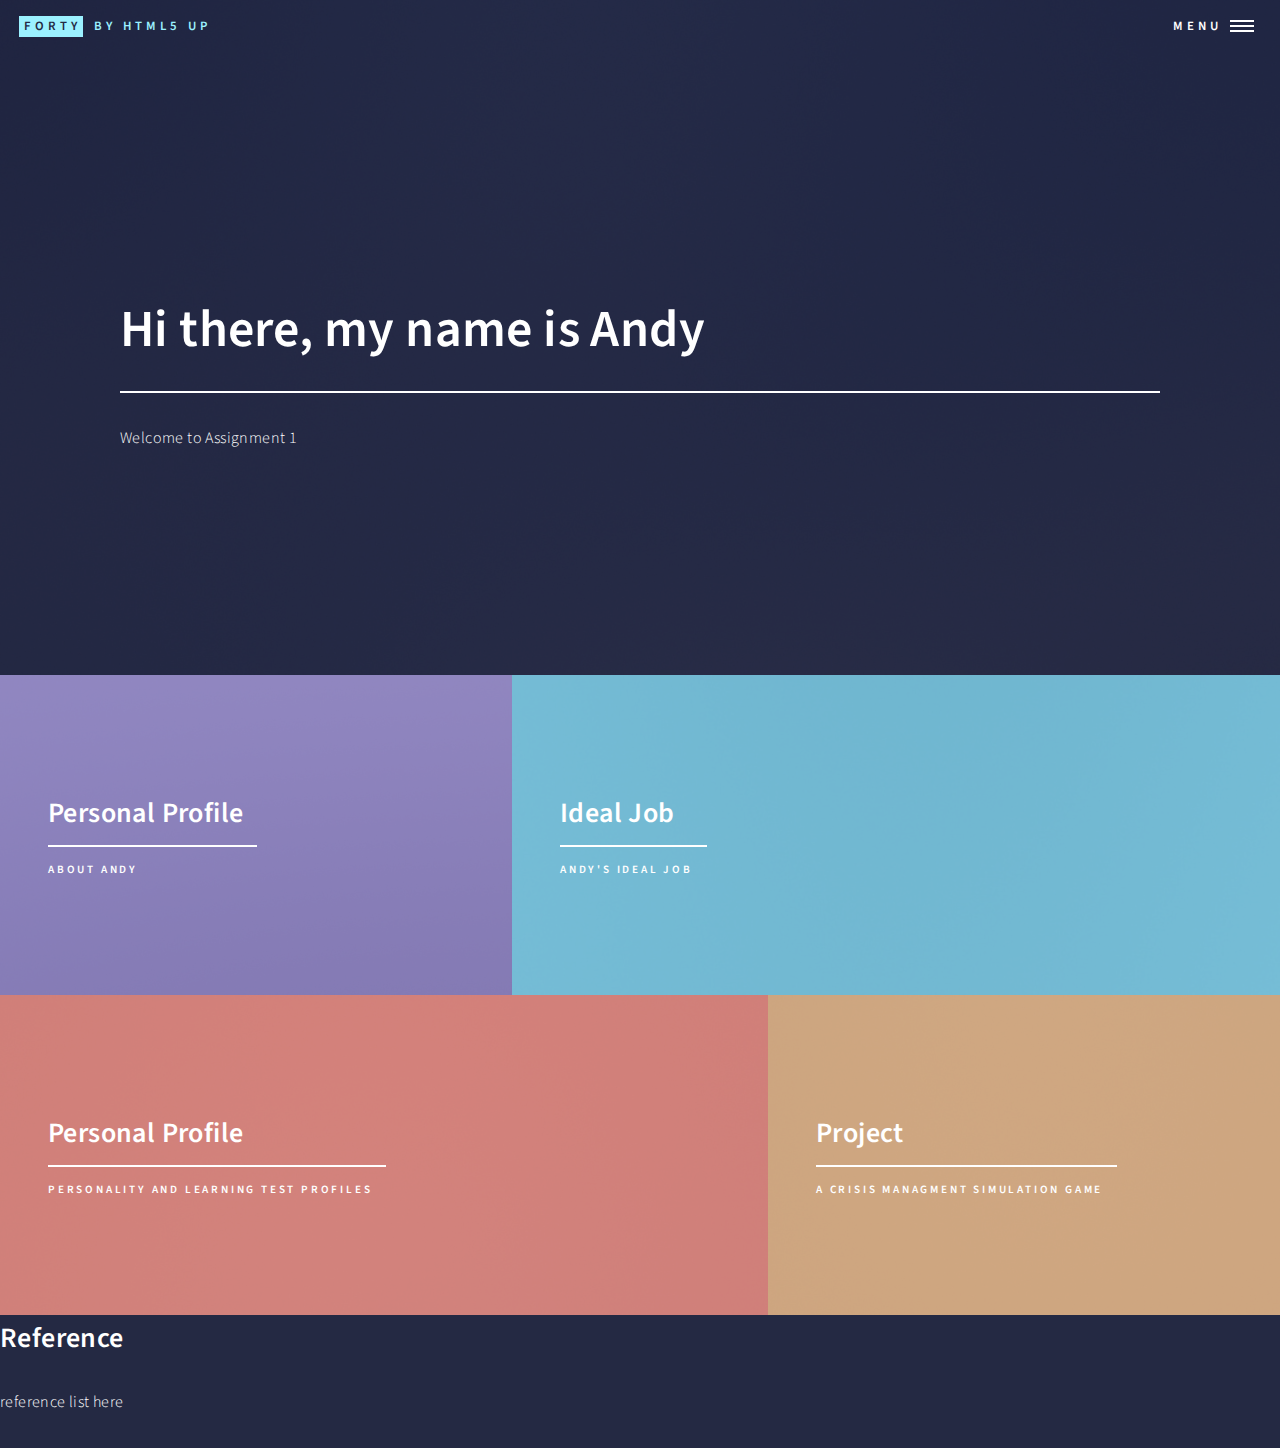
==== commit 44b6e99a: "Job and Project Update" ====
--- a/index.html
+++ b/index.html
@@ -41,13 +41,9 @@
 					<section id="banner" class="major">
 						<div class="inner">
 							<header class="major">
-								<h1>Hi, my name is Andy</h1>
+								<h1>Hi there, my name is Andy</h1>
 							</header>
-							<div class="content">
-								<p>A responsive site template designed by HTML5 UP<br />
-								and released under the Creative Commons.</p>
-								<ul class="actions">
-									<li><a href="#one" class="button next scrolly">Get Started</a></li>
+								Welcome to Assignment 1
 								</ul>
 							</div>
 						</div>
--- a/assets/css/main.css
+++ b/assets/css/main.css
@@ -2364,6 +2364,11 @@
 			}
 
 		}
+
+
+/* Profile Image */
+
+		.circular--portrait { position: relative; width: 200px; height: 200px; overflow: hidden; border-radius: 500%; } .circular--portrait img { width: 100%; height: auto; }
 
 /* Pagination */
 
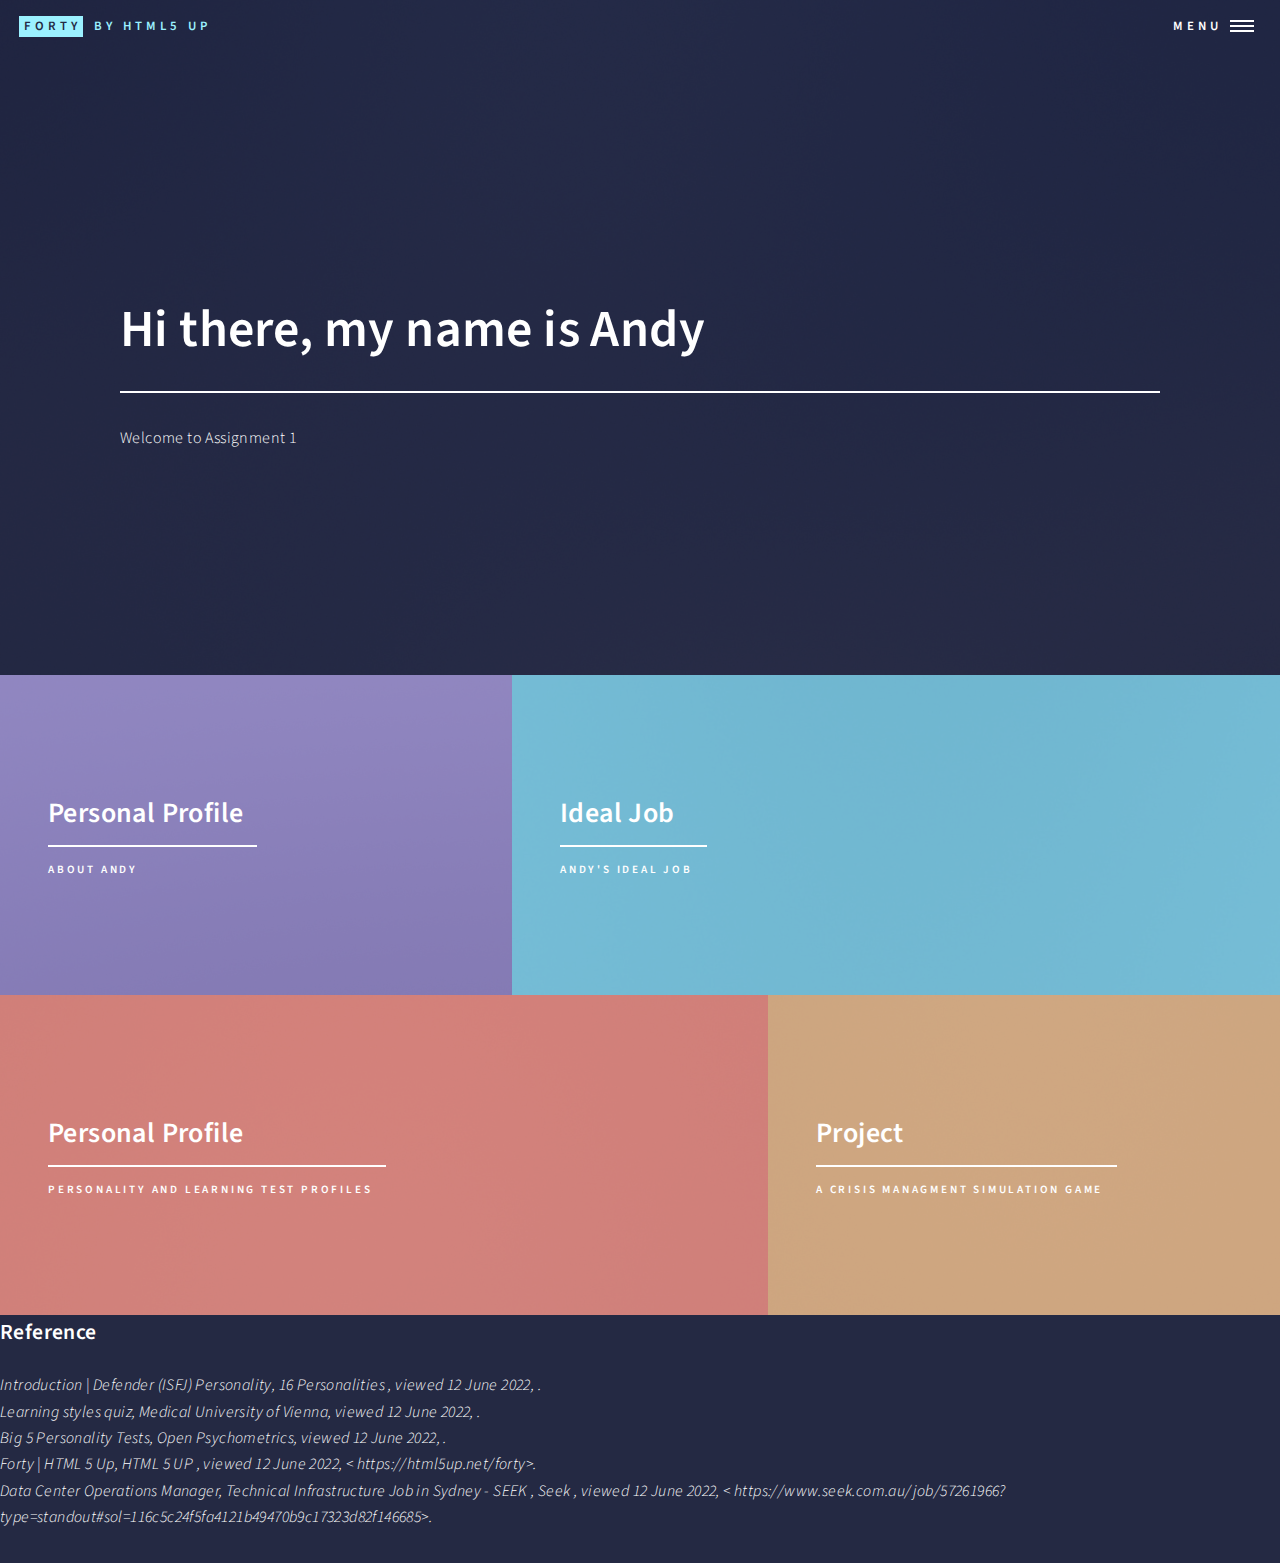
==== commit 9f34eb61: "Update index.html" ====
--- a/index.html
+++ b/index.html
@@ -59,7 +59,7 @@
 										<img src="images/pic03.jpg" alt="" />
 									</span>
 									<header class="major">
-										<h3><a href="landing.html" class="link">Personal Profile</a></h3>
+										<h3><a href="personal.html" class="link">Personal Profile</a></h3>
 										<p>About Andy</p>
 									</header>
 								</article>
@@ -68,7 +68,7 @@
 										<img src="images/pic04.jpg" alt="" />
 									</span>
 									<header class="major">
-										<h3><a href="landing.html" class="link">Ideal Job</a></h3>
+										<h3><a href="job.html" class="link">Ideal Job</a></h3>
 										<p>Andy's ideal job</p>
 									</header>
 								</article>
@@ -77,7 +77,7 @@
 										<img src="images/pic06.jpg" alt="" />
 									</span>
 									<header class="major">
-										<h3><a href="landing.html" class="link">Personal Profile</a></h3>
+										<h3><a href="test.html" class="link">Personal Profile</a></h3>
 										<p>Personality and learning test profiles</p>
 									</header>
 								</article>								
@@ -86,7 +86,7 @@
 										<img src="images/pic05.jpg" alt="" />
 									</span>
 									<header class="major">
-										<h3><a href="landing.html" class="link">Project</a></h3>
+										<h3><a href="job.html" class="link">Project</a></h3>
 										<p>A crisis managment simulation game</p>
 									</header>
 								</article>
@@ -96,9 +96,29 @@
 					<footer id="footer">
 						<div class="inner">
 							<header class="minor">
-								<h2>Reference</h2>
+								<h3>Reference</h3>
 							</header>
-							<p>reference list here</p>
+							<p>
+							<em>
+
+							Introduction | Defender (ISFJ) Personality, 16 Personalities
+							, viewed 12 June 2022, <https://www.16personalities.com/isfj-personality>.
+							<br>
+							Learning styles quiz, Medical University of Vienna, viewed 12 June 2022, <http://www.emtrain.eu/learning-styles/
+							/>.
+							<br>
+							Big 5 Personality Tests, Open Psychometrics, viewed 12 June 2022, <https://openpsychometrics.org/tests/IPIP-BFFM/>.
+							<br>
+							Forty | HTML 5 Up, HTML 5 UP
+							, viewed 12 June 2022, < https://html5up.net/forty>.
+							<br>
+							Data Center Operations Manager, Technical Infrastructure Job in Sydney - SEEK
+							, Seek
+							, viewed 12 June 2022, < https://www.seek.com.au/job/57261966?type=standout#sol=116c5c24f5fa4121b49470b9c17323d82f146685>.
+
+								
+						</em>
+							</p>
 						</div>
 					</footer>
 			</div>
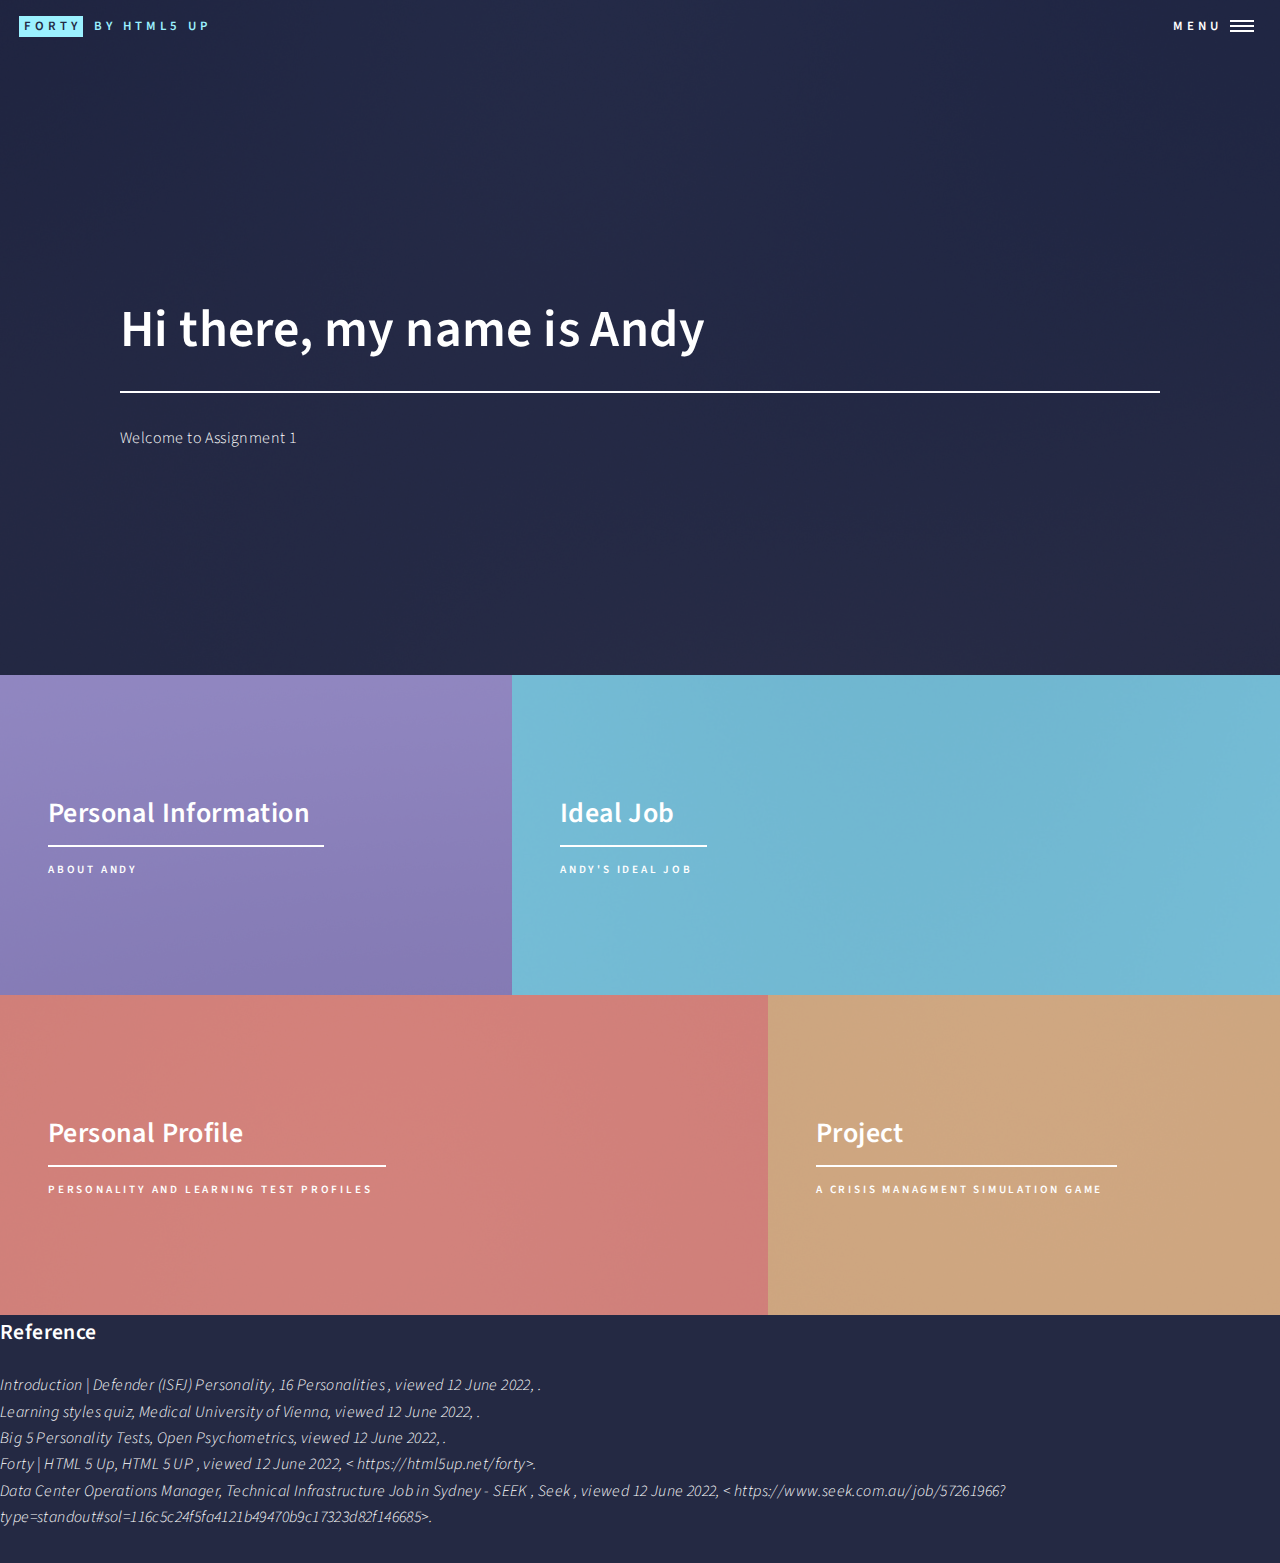
==== commit 27d7e4e6: "bug fixes index" ====
--- a/index.html
+++ b/index.html
@@ -59,7 +59,7 @@
 										<img src="images/pic03.jpg" alt="" />
 									</span>
 									<header class="major">
-										<h3><a href="personal.html" class="link">Personal Profile</a></h3>
+										<h3><a href="personal.html" class="link">Personal Information</a></h3>
 										<p>About Andy</p>
 									</header>
 								</article>
@@ -68,7 +68,7 @@
 										<img src="images/pic04.jpg" alt="" />
 									</span>
 									<header class="major">
-										<h3><a href="job.html" class="link">Ideal Job</a></h3>
+										<h3><a href="project.html" class="link">Ideal Job</a></h3>
 										<p>Andy's ideal job</p>
 									</header>
 								</article>
--- a/assets/css/main.css
+++ b/assets/css/main.css
@@ -2863,8 +2863,8 @@
 
 			.tiles article {
 				padding: 4em 3em 2em 3em ;
-				height: 30vh;
-				max-height: 30em;
+				height: 20vh;
+				max-height: 20em;
 				min-height: 20em;
 			}
 
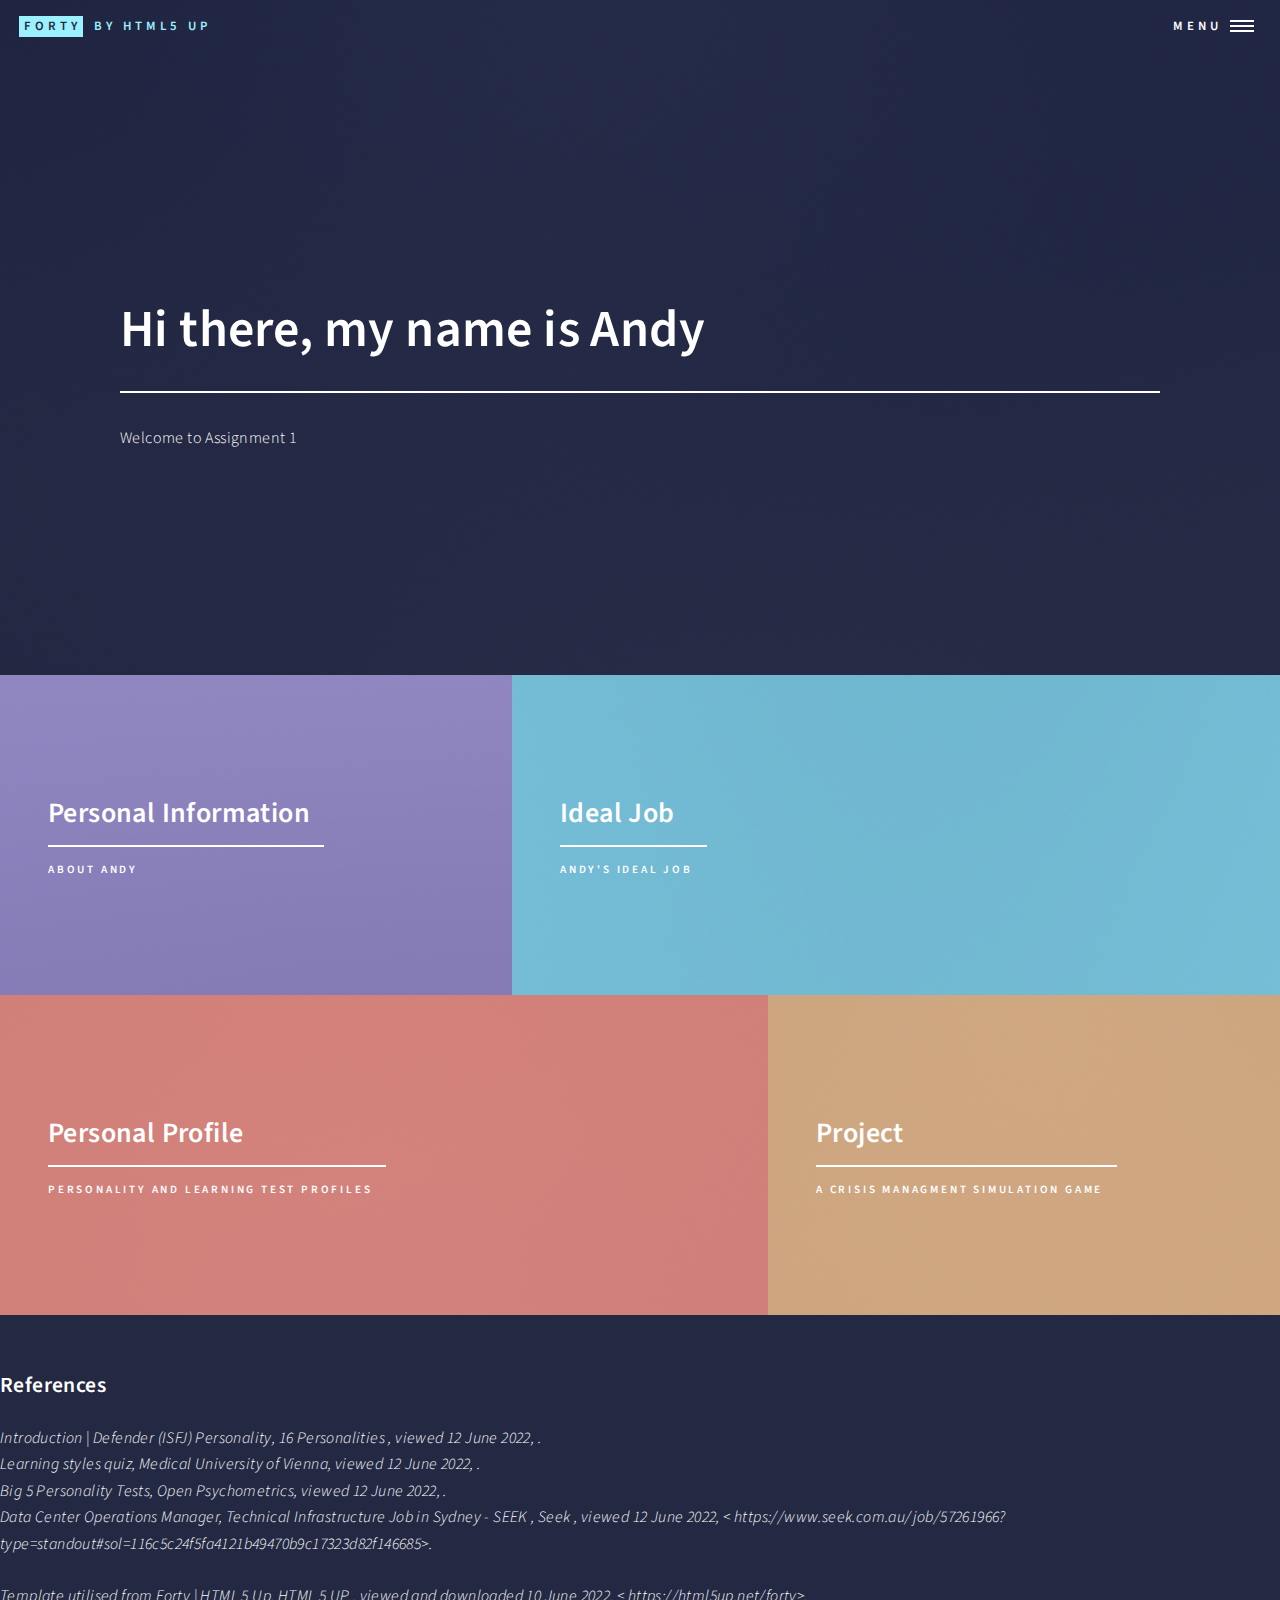
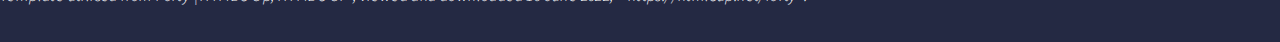
==== commit 299e6de6: "References update" ====
--- a/index.html
+++ b/index.html
@@ -68,7 +68,7 @@
 										<img src="images/pic04.jpg" alt="" />
 									</span>
 									<header class="major">
-										<h3><a href="project.html" class="link">Ideal Job</a></h3>
+										<h3><a href="job.html" class="link">Ideal Job</a></h3>
 										<p>Andy's ideal job</p>
 									</header>
 								</article>
@@ -86,7 +86,7 @@
 										<img src="images/pic05.jpg" alt="" />
 									</span>
 									<header class="major">
-										<h3><a href="job.html" class="link">Project</a></h3>
+										<h3><a href="project.html" class="link">Project</a></h3>
 										<p>A crisis managment simulation game</p>
 									</header>
 								</article>
@@ -95,8 +95,9 @@
 				<!-- Footer -->
 					<footer id="footer">
 						<div class="inner">
+							<br><br>
 							<header class="minor">
-								<h3>Reference</h3>
+								<h3>References</h3>
 							</header>
 							<p>
 							<em>
@@ -109,13 +110,14 @@
 							<br>
 							Big 5 Personality Tests, Open Psychometrics, viewed 12 June 2022, <https://openpsychometrics.org/tests/IPIP-BFFM/>.
 							<br>
-							Forty | HTML 5 Up, HTML 5 UP
-							, viewed 12 June 2022, < https://html5up.net/forty>.
-							<br>
 							Data Center Operations Manager, Technical Infrastructure Job in Sydney - SEEK
 							, Seek
 							, viewed 12 June 2022, < https://www.seek.com.au/job/57261966?type=standout#sol=116c5c24f5fa4121b49470b9c17323d82f146685>.
-
+							<br>
+							<br>
+							Template utilised from 
+							Forty | HTML 5 Up, HTML 5 UP
+							, viewed and downloaded 10 June 2022, < https://html5up.net/forty>.
 								
 						</em>
 							</p>
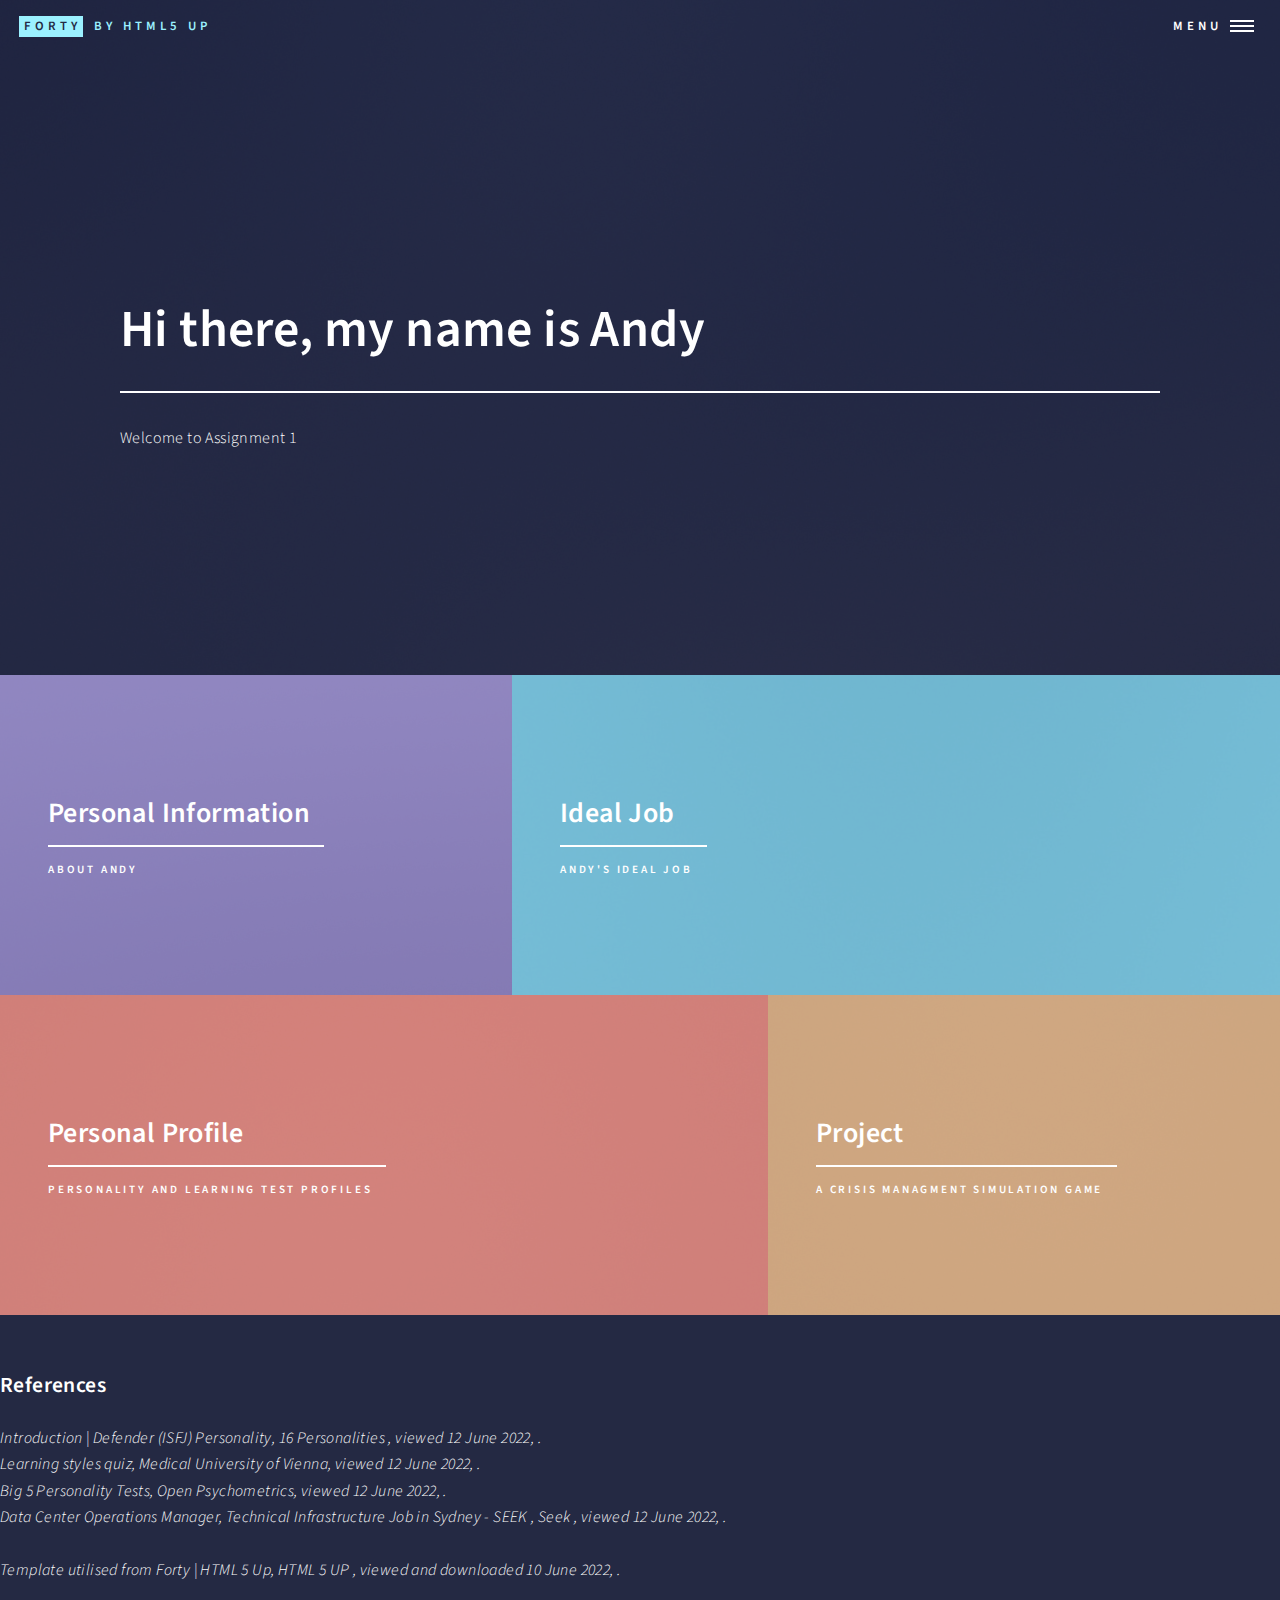
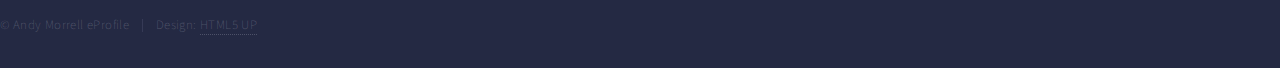
==== commit 46e21c29: "Final" ====
--- a/index.html
+++ b/index.html
@@ -7,7 +7,7 @@
 <html>
 	<head>
 
-		<title>Andy Morrell </title>
+		<title>Andy Morrell eProfile</title>
 		<meta charset="utf-8" />
 		<meta name="viewport" content="width=device-width, initial-scale=1, user-scalable=no" />
 		<link rel="stylesheet" href="assets/css/main.css" />
@@ -31,7 +31,7 @@
 					<nav id="menu">
 						<ul class="links">
 							<li><a href="index.html">Home</a></li>
-							<li><a href="landing.html">Personal Profile</a></li>
+							<li><a href="personal.html">Personal Information</a></li>
 							<li><a href="job.html">Ideal Job</a></li>
 							<li><a href="test.html">Personal Profile</a></li>
 							<li><a href="project.html">Project</a></li>
@@ -93,8 +93,9 @@
 							</section>
 					</div>
 				<!-- Footer -->
+				
 					<footer id="footer">
-						<div class="inner">
+						<div class="inner">		
 							<br><br>
 							<header class="minor">
 								<h3>References</h3>
@@ -105,26 +106,34 @@
 							Introduction | Defender (ISFJ) Personality, 16 Personalities
 							, viewed 12 June 2022, <https://www.16personalities.com/isfj-personality>.
 							<br>
-							Learning styles quiz, Medical University of Vienna, viewed 12 June 2022, <http://www.emtrain.eu/learning-styles/
+							Learning styles quiz, Medical University of Vienna, viewed 12 June 2022, <http://www.emtrain.eu/learning-styles
 							/>.
 							<br>
 							Big 5 Personality Tests, Open Psychometrics, viewed 12 June 2022, <https://openpsychometrics.org/tests/IPIP-BFFM/>.
 							<br>
 							Data Center Operations Manager, Technical Infrastructure Job in Sydney - SEEK
 							, Seek
-							, viewed 12 June 2022, < https://www.seek.com.au/job/57261966?type=standout#sol=116c5c24f5fa4121b49470b9c17323d82f146685>.
+							, viewed 12 June 2022, <https://www.seek.com.au/job/57261966?type=standout#sol=116c5c24f5fa4121b49470b9c17323d82f146685>.
 							<br>
 							<br>
 							Template utilised from 
 							Forty | HTML 5 Up, HTML 5 UP
-							, viewed and downloaded 10 June 2022, < https://html5up.net/forty>.
+							, viewed and downloaded 10 June 2022, <https://html5up.net/forty>.
 								
 						</em>
+
+						
+								<ul class="copyright">
+									<li>&copy; Andy Morrell eProfile</li><li>Design: <a href="https://html5up.net">HTML5 UP</a></li>
+								</ul>
+							</div>
+						
+
 							</p>
-						</div>
+						
 					</footer>
-			</div>
-
+			
+				</div>
 		<!-- Scripts -->
 			<script src="assets/js/jquery.min.js"></script>
 			<script src="assets/js/jquery.scrolly.min.js"></script>
